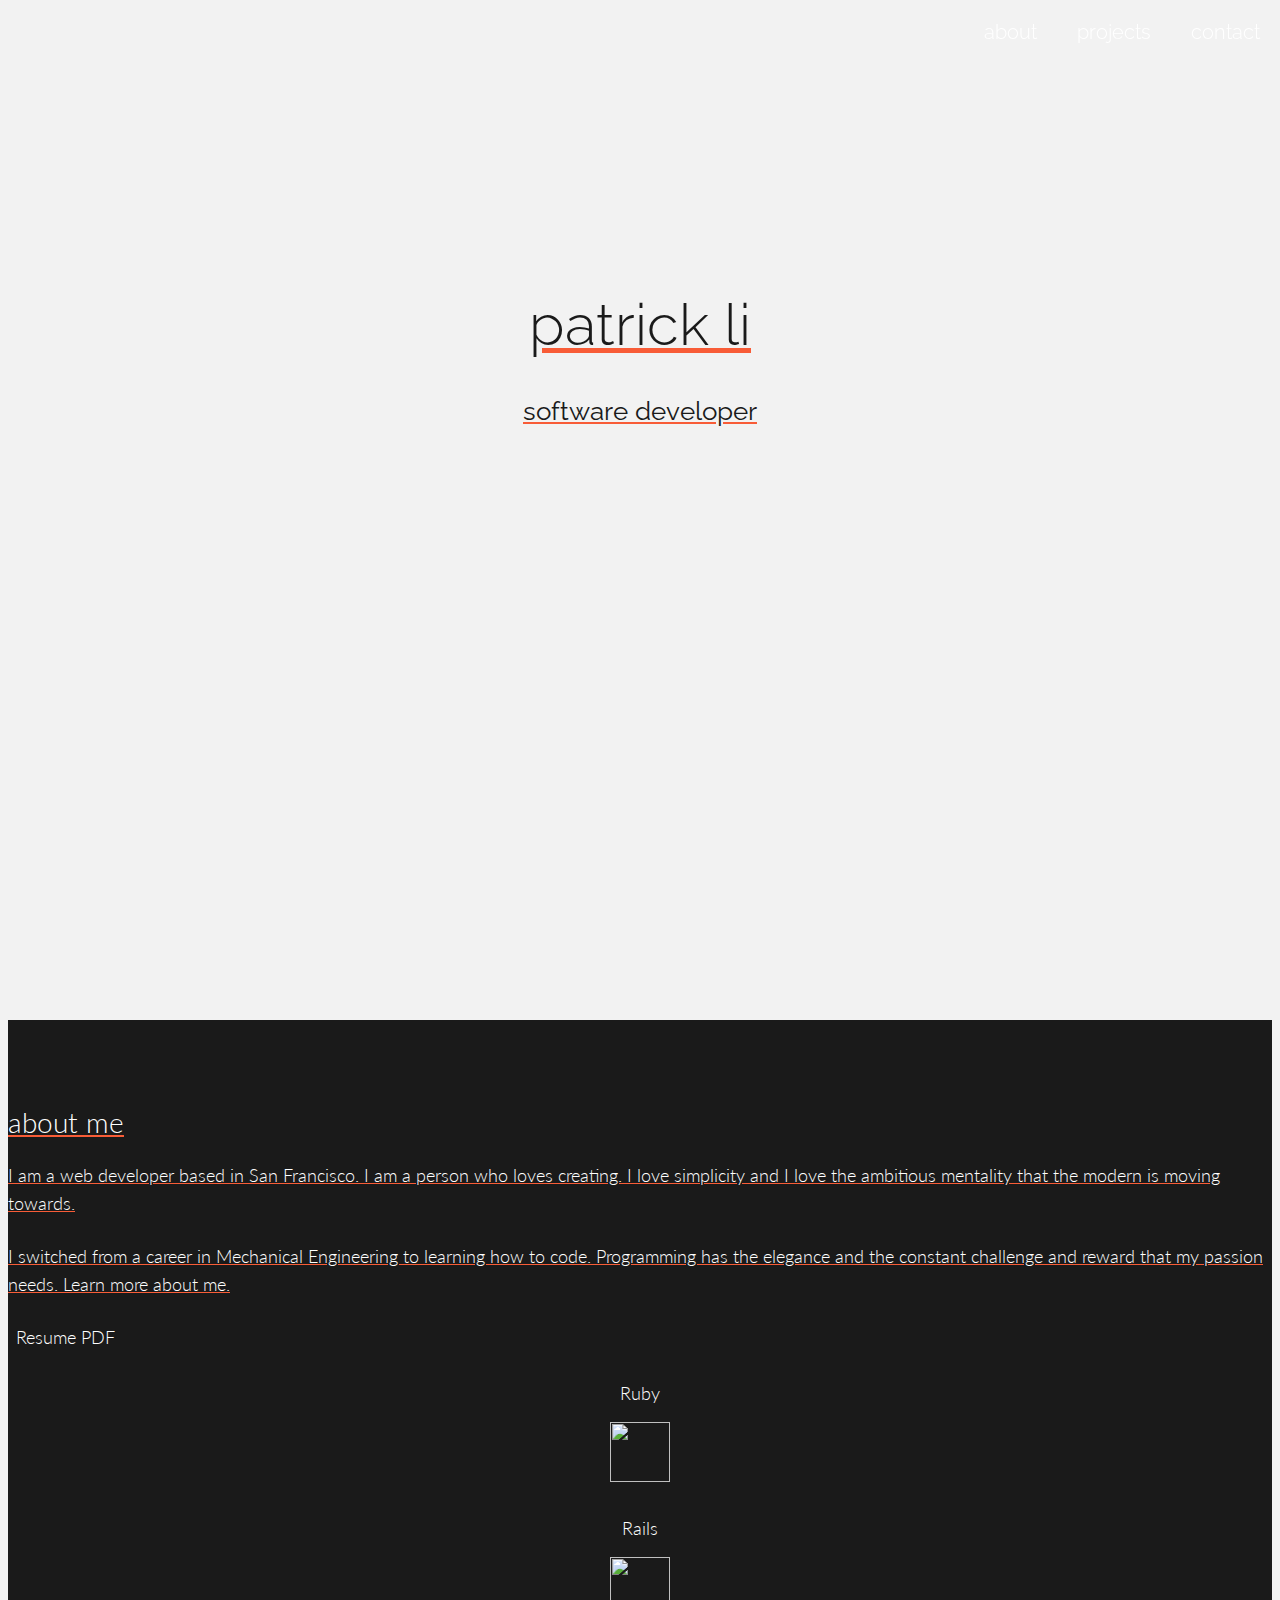
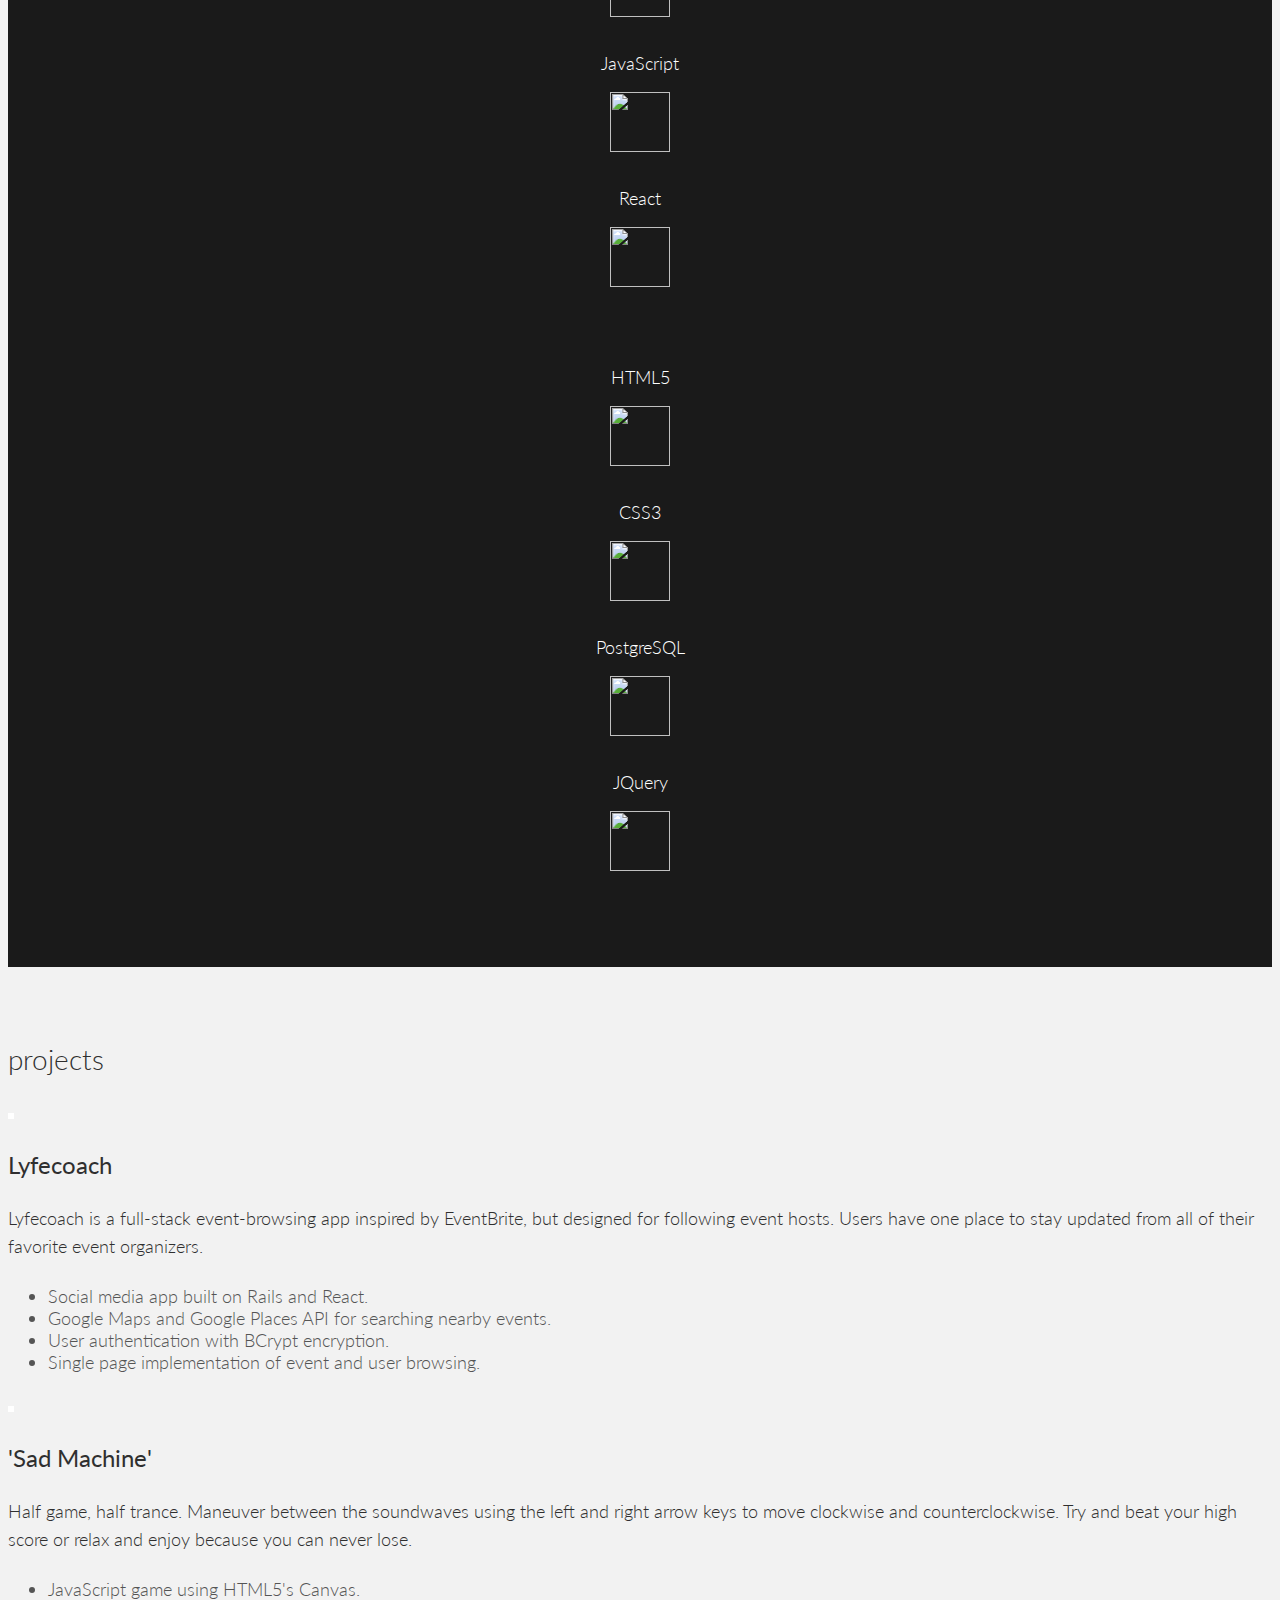
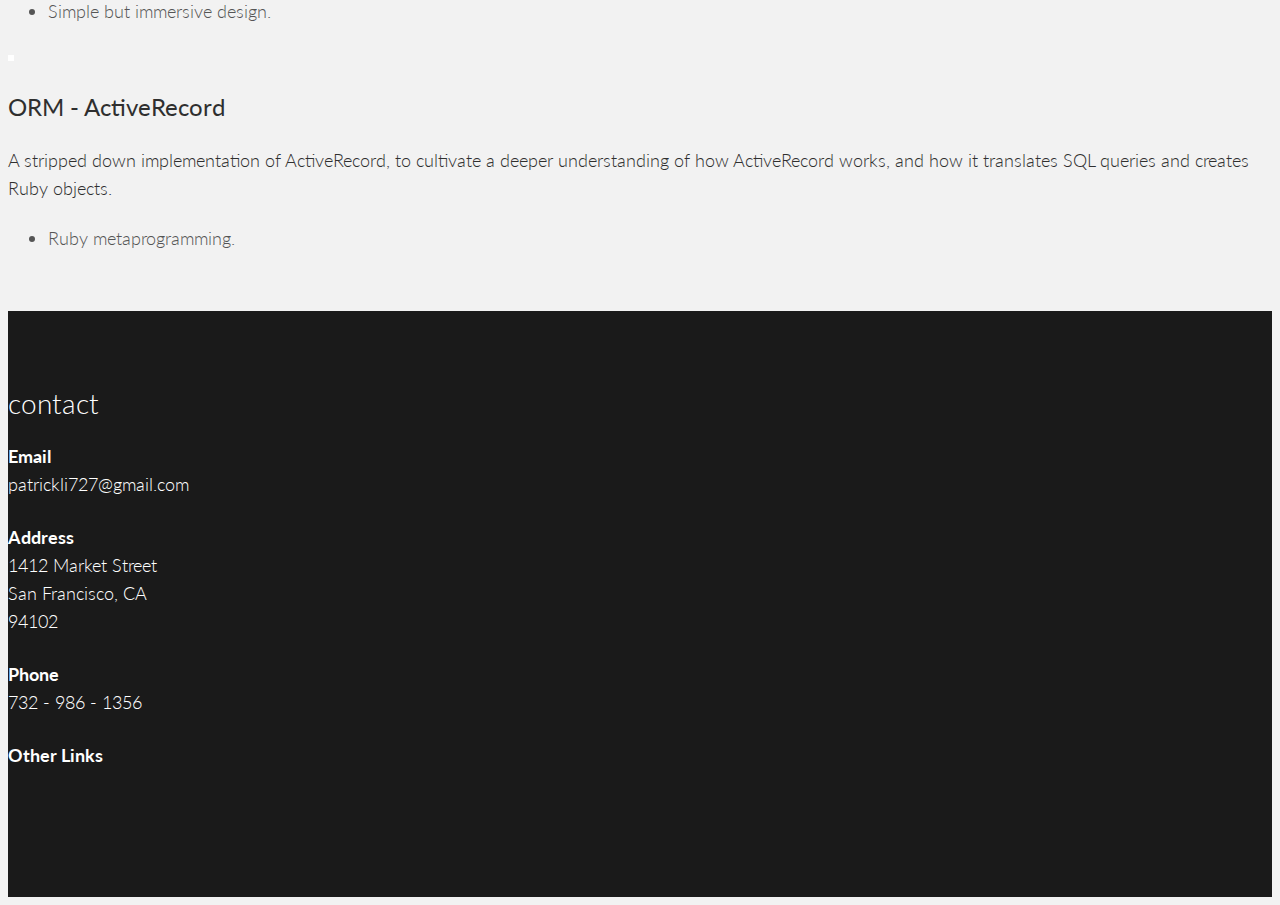
==== index.html @ f66344d4 "Responsive header." ====
<!DOCTYPE html>
<html lang="en">
  <head>
    <meta charset="utf-8">
    <meta name="viewport" content="width=device-width, initial-scale=1.0">
    <meta name="description" content="">
    <meta name="author" content="">
    <script src="https://ajax.googleapis.com/ajax/libs/jquery/2.2.0/jquery.min.js"></script>
    <link rel="shortcut icon" href="assets/img/icons/favicon.ico">

    <title>patrick-li</title>

    <!-- Bootstrap core CSS -->
    <link href="assets/css/bootstrap.css" rel="stylesheet">

    <!-- Custom styles for this template -->
    <link href="assets/css/main.css" rel="stylesheet">

	<link rel="stylesheet" href="assets/css/font-awesome.min.css">

    <link href='http://fonts.googleapis.com/css?family=Lato:300,400,700,300italic,400italic' rel='stylesheet' type='text/css'>
    <link href='http://fonts.googleapis.com/css?family=Raleway:400,300,700' rel='stylesheet' type='text/css'>

    <script src="assets/js/jquery.min.js"></script>
    <script type="text/javascript" src="assets/js/smoothscroll.js"></script>
    <script src="assets/js/Chart.js"></script>

    <!-- HTML5 shim and Respond.js IE8 support of HTML5 elements and media queries -->
    <!--[if lt IE 9]>
      <script src="assets/js/html5shiv.js"></script>
      <script src="assets/js/respond.min.js"></script>
    <![endif]-->
  </head>

  <body data-spy="scroll" data-offset="0" data-target="#nav">

	<div id="section-topbar">
		<div id="topbar-inner">
			<div class="container">
				<div class="row">
					<div class="dropdown">
						<ul id="nav" class="nav">
							<li class="menu-item"><a class="smoothScroll" href="#about" title="About">about</a></li>
							<li class="menu-item"><a class="smoothScroll" href="#work" title="Projects">projects</a></li>
							<li class="menu-item"><a class="smoothScroll" href="#contact" title="Contact">contact</li>
						</ul><!--/ uL#nav -->
					</div><!-- /.dropdown -->

					<div class="clear"></div>
				</div><!--/.row -->
			</div><!--/.container -->

			<div class="clear"></div>
		</div><!--/ #topbar-inner -->
	</div><!--/ #section-topbar -->

	<div id="headerwrap">
		<div class="container">
			<div class="row centered">
				<div class="col-lg-offset-9 col-lg-3 col-md-offset-7 col-md-5 col-sm-offset-8 col-sm-4 col-xs-offset-8 col-xs-4">
					<h1>patrick li</h1>
					<h3>software developer</h3>
				</div><!--/.col-lg-12 -->
			</div><!--/.row -->
		</div><!--/.container -->
	</div><!--/.#headerwrap -->


	<section id="about" name="about"></section>
	<div id="intro">
		<div class="container">
			<div class="row">

				<div class="col-lg-2 col-lg-offset-1">
					<p class="sub-titles">about me</p>
				</div>
				<div class="col-lg-6">
					<p>I am a web developer based in San Francisco. I am a person who loves
            creating. I love simplicity and I love the ambitious mentality that the
            modern is moving towards.
          </p>
          <p>
            I switched from a career in Mechanical Engineering to learning
            how to code. Programming has the elegance and the constant
            challenge and reward that my passion needs. Learn more about me.
          </p>
				</div>
				<div class="col-lg-3">
					<p><a href="assets/resume.pdf"><i class="icon-file"></i></a>Resume PDF</p>
				</div>

			</div><!--/.row -->
		</div><!--/.container -->

    <div class="container">
			<div class="row">
				<div class="col-lg-2 col-lg-offset-2 centered">
					<p>Ruby</p>
          <img class="language" src="assets/img/icons/ruby.png">
				</div>
				<div class="col-lg-2 centered">
					<p>Rails</p>
          <img class="language" src="assets/img/icons/rails.png">
				</div>
				<div class="col-lg-2 centered">
					<p>JavaScript</p>
          <img class="language" src="assets/img/icons/javascript.png">
				</div>
        <div class="col-lg-2 centered">
          <p>React</p>
          <img class="language" src="assets/img/icons/react.png">
        </div>
      </div>
        <br>
        <br>
	    <div class="row">
				<div class="col-lg-2 col-lg-offset-2 centered">
					<p>HTML5</p>
          <img class="language" src="assets/img/icons/HTML5.png">
				</div>
				<div class="col-lg-2 centered">
					<p>CSS3</p>
          <img class="language" src="assets/img/icons/css.png">
				</div>
				<div class="col-lg-2 centered">
					<p>PostgreSQL</p>
          <img class="language" src="assets/img/icons/postgresql.png">
				</div>
        <div class="col-lg-2 centered">
          <p>JQuery</p>
          <img class="language" src="assets/img/icons/jquery.png">
        </div>
      </div>
			<br>
		</div><!--/.container -->
	</div><!--/ #intro -->

	<section id="work" name="work"></section>
	<!--PORTFOLIO DESCRIPTION -->
	<div class="container desc">
		<div class="row">
				<div class="col-lg-2 col-lg-offset-1">
					<p class="sub-titles">projects</p>
				</div>
				<div class="col-lg-6 image">
					<p><img class="img-responsive" src="assets/img/lyfecoach.png" alt=""></p>
          <div class="image-description">
            <div class="image-text" onclick="navigate('http://www.lyfecoach.io')"><i class="icon-play-sign" title="Visit Lyfecoach"></i></div>
            <div class="image-text" onclick="navigate('https://github.com/PatrickLi727/Lyfecoach')"><i class="icon-github" title="Github"></i></div>
          </div>
          <!-- <div class="image-text"><h3>Live</h3></div> -->
				</div>
				<div class="col-lg-3">
					<p class="title">Lyfecoach</p>
				<p>Lyfecoach is a full-stack event-browsing app inspired by EventBrite, but designed for following event hosts. Users have one place to stay updated from all of their favorite event organizers.
				</p>
        <ul>
          <li>Social media app built on Rails and React.</li>
          <li>Google Maps and Google Places API for searching nearby events.</li>
          <li>User authentication with BCrypt encryption.</li>
          <li>Single page implementation of event and user browsing.</li>
        </ul>
				</div>

				<div class="col-lg-6 col-lg-offset-3 image">
					<p><img class="img-responsive" src="assets/img/sad_machine.gif" alt=""></p>
          <div class="image-description">
            <div class="image-text" onclick="navigate('http://patrickli727.github.io/Sad-Machine/')"><i class="icon-play-sign" title="Play 'Sad Machine'"></i></div>
            <div class="image-text" onclick="navigate('https://github.com/PatrickLi727/Sad-Machine')"><i class="icon-github" title="Github"></i></div>
          </div>
				</div>
				<div class="col-lg-3">
						<p class="title">'Sad Machine'</p>
					<p>Half game, half trance. Maneuver between the soundwaves using the left and right arrow keys to move clockwise and counterclockwise. Try and beat your high score or relax and enjoy because you can never lose.
					</p>
          <ul>
            <li>JavaScript game using HTML5's Canvas.</li>
            <li>Simple but immersive design.</li>
          </ul>
				</div>

				<div class="col-lg-6 col-lg-offset-3 image">
					<p><img class="img-responsive" src="assets/img/orm.png" alt=""></p>
          <div class="image-description">
            <div class="image-text" onclick="navigate('https://github.com/PatrickLi727/ORM-ActiveRecord')"><i class="icon-github"></i></div>
          </div>
				</div>
				<div class="col-lg-3">
						<p class="title">ORM - ActiveRecord</p>
					<p> A stripped down implementation of ActiveRecord, to cultivate a deeper understanding of how ActiveRecord works, and how it translates SQL queries and creates Ruby objects.</p>
            <ul>
              <li>Ruby metaprogramming.</li>
            </ul>
				</div>

		</div><!--/.row -->
		<br>
		<br>
	</div><!--/.container -->



	<section id="contact" name="contact"></section>
	<!--FOOTER DESCRIPTION -->
	<div id="footwrap">
		<div class="container">
			<div class="row">

				<div class="col-lg-2 col-lg-offset-1">
					<p class="sub-titles">contact</p>
				</div>
				<div class="col-lg-6">
					<p><t>Email</t><br/>
						patrickli727@gmail.com<br/>
					</p>
					<p><t>Address</t><br/>
						1412 Market Street <br/>
						San Francisco, CA <br/>
						94102 <br/>
					</p>
					<p><t>Phone</t><br/>
						732 - 986 - 1356 <br/>
					</p>
				</div>
				<div class="col-lg-3">
					<p><t>Other Links</t></p>
					<p>

					  <a href="https://www.linkedin.com/in/patrick-li-89806465"><i class="icon-linkedin"></i></a>
						<a href="https://github.com/PatrickLi727"><i class="icon-github"></i></a>
            <a href="assets/resume.pdf"><i class="icon-file"></i></a>

					</p>
				</div>
			</div><!--/.row -->
		</div><!--/.container -->
	</div><!--/ #footer -->

    <!-- Bootstrap core JavaScript
    ================================================== -->
    <!-- Placed at the end of the document so the pages load faster -->
    <script src="assets/js/bootstrap.js"></script>
    <script>
      function navigate(location) {
        window.location.href = location;
      }

      $(document).ready(function(){
        resizeDiv();
      });

      window.onresize = function(event) {
        resizeDiv();
      }

      function resizeDiv() {
        vpw = $(window).width();
        vph = $(window).height();
        $('#headerwrap').css({'height': 0.6 * vpw});
        $('#headerwrap').css({'padding-top': 0.15 * vpw});
        $('#headerwrap h1').css({'font-size': 0.045 * vpw});
        $('#headerwrap h3').css({'font-size': 0.02 * vpw});

        // if (vpw < 900) {
        //   $('#headerwrap h1').css({'color': 'white'});
        //   $('#headerwrap h3').css({'color': 'white'});
        // } else {
        //   $('#headerwrap h1').css({'color': '#1A1A1A'});
        //   $('#headerwrap h3').css({'color': '#1A1A1A'});
        // }
      }
    </script>
  </body>
</html>
---- assets/css/main.css ----
/* Author: Carlos Alvarez
 * URL: http://alvarez.is
 *
 * Project Name: Kelvin - Free Bootstrap 3 Resume Theme
 * Version: 1.0
 * URL: http://blacktie.co
 */

body {
  background-color: #f2f2f2;
    font-family: "Lato";
    font-weight: 300;
    font-size: 18px;
    color: #555;

    -webkit-font-smoothing: antialiased;
    -webkit-overflow-scrolling: touch;
}

/* Titles */
h1, h2, h3, h4, h5, h6 {
    font-family: "Raleway";
    font-weight: 300;
    color: #333;
}


/* Paragraph & Typographic */
p {
    line-height: 28px;
    margin-bottom: 25px;
}

.centered {
    text-align: center;
}

/* Links */
a {
    color: #f85c37;
    word-wrap: break-word;

    -webkit-transition: color 0.1s ease-in, background 0.1s ease-in;
    -moz-transition: color 0.1s ease-in, background 0.1s ease-in;
    -ms-transition: color 0.1s ease-in, background 0.1s ease-in;
    -o-transition: color 0.1s ease-in, background 0.1s ease-in;
    transition: color 0.1s ease-in, background 0.1s ease-in;
}

a:hover,
a:focus {
    color: #7b7b7b;
    text-decoration: none;
    outline: 0;
}

a:before,
a:after {
    -webkit-transition: color 0.1s ease-in, background 0.1s ease-in;
    -moz-transition: color 0.1s ease-in, background 0.1s ease-in;
    -ms-transition: color 0.1s ease-in, background 0.1s ease-in;
    -o-transition: color 0.1s ease-in, background 0.1s ease-in;
    transition: color 0.1s ease-in, background 0.1s ease-in;
}

 hr {
    display: block;
    height: 1px;
    border: 0;
    border-top: 1px solid #ccc;
    margin: 1em 0;
    padding: 0;
}


/*---------------------------------------------------
	3.1 Topbar
---------------------------------------------------*/

#section-topbar {
	position: fixed;
	top: 0;
	left: 0;
	right: 0;
	z-index: 10000;
	overflow: visible;
	font: normal 16px/24px  'Open Sans', "Helvetica Neue", Helvetica, Arial, sans-serif;
}

#section-topbar a {
  color: #fff;
}

#topbar-inner {
	background: #1A1A1A;
	line-height: 0;
	text-align: center;
}

/*
	Top Bar

	By default, top navigation bar uses "fixed" position
*/
#section-topbar ul#nav {
	display: inline-block;
  float: right;
  /*position: relative;*/
	margin: 0;
	padding: 0;

	/* For IE, the outcast */
	zoom:1;
	*display: inline;
}

#section-topbar ul#nav > li {
	display: block;
    float: left;
    padding: 0;
}


#section-topbar ul#nav a {
  display: block;
  font: normal 20px/28px "Raleway", Helvetica, Arial, sans-serif;
  font-weight: 300;
  text-decoration: none;
  padding: 18px 20px 18px 20px;
}

	#section-topbar ul#nav a:hover {
	  background: #222;
	  text-decoration: none;
	}

#section-topbar i {
	font-size: 25px;
}
/*---------------------------------------------------
	SECTION WRAPS
---------------------------------------------------*/

/* Header Wrap */
#headerwrap {
	background: url(../img/header.jpg);
	margin-top: 60px;
	text-align:center;
	background-attachment: relative;
	background-position: 0% 30%;
	width: 100%;

    -webkit-background-size: 100%;
    -moz-background-size: 100%;
    -o-background-size: 100%;
    background-size: 100%;

    -webkit-background-size: cover;
    -moz-background-size: cover;
    -o-background-size: cover;
    background-size: cover;
}

#headerwrap h1 {
	color: #1A1A1A;
}

#headerwrap h3 {
	color: #1A1A1A;
  font-weight: 400;
}

/* Intro Wrap */

#intro {
	background: #1A1A1A;
	padding-top: 60px;
	padding-bottom: 60px;
	color: white;
}

#intro h5, p {
	color: white;
}

#intro i {
	color: white;
	font-size: 20px;
	padding-right: 8px;
	vertical-align: middle;
}

#skillswrap h5, p {
	color: white;
}

#footwrap {
	background: #1A1A1A;
	padding-top: 50px;
	padding-bottom: 50px;
}

#footwrap p {
	color: white;
}

#footwrap h5 {
	color: white;
}


#footwrap t {
	font-weight: 700;
}

#footwrap i {
	padding-right: 8px;
	color: #1abc9c;
}

/* Copyright Wrap */

#c {
	background: #222222;
	padding-top: 15px;
	text-align: right;
}

#c p {
	color: white
}



/* Global Values */

.desc {
	padding-top: 50px;
}

.desc p {
	color: #2f2f2f;
}

.desc t {
	color: #34495e;
	font-weight: 700;
}

.desc imp {
	padding: 6px;
	color: white;
	background: #34495e;
}

.desc more {
	color: #95a5a6;
}


sm {
	font-size: 12px;
}

.sub-titles {
  font-size: 28px;
}

.language {
  position: relative;
  top: -10px;
  height: 60px;
  width: 60px;
}

.image img {
  border: 3px solid white;
  transition: opacity 0.3s;
}

.image:hover img {
  opacity: 0.5;
}

.image-description {
  position: absolute;
  top: 20px;
  bottom: 0;
  left: 40px;
  right: 0;
  opacity: 0;

  transition: opacity 0.3s;
}

.image:hover .image-description {
  opacity: 1;
}

.image-text {
  color: #f2f2f2;
  background-color: #383838;
  width: 50px;
  height: 50px;
  text-align: center;
  line-height: 50px;
  font-size: 24px;
  display: inline-block;
  float: left;
  border-radius: 25px;
  margin-right: 20px;

  transition: background-color 0.3s, transform 0.3s;
}

.github-icon {
  width: 100%;
  height: 100%;
}

.image-text:hover {
  transform: translateY(-3px);
  background-color: #2f2f2f;
  cursor: pointer;
}

.title {
  font-size: 24px;
  font-weight: 400;
}
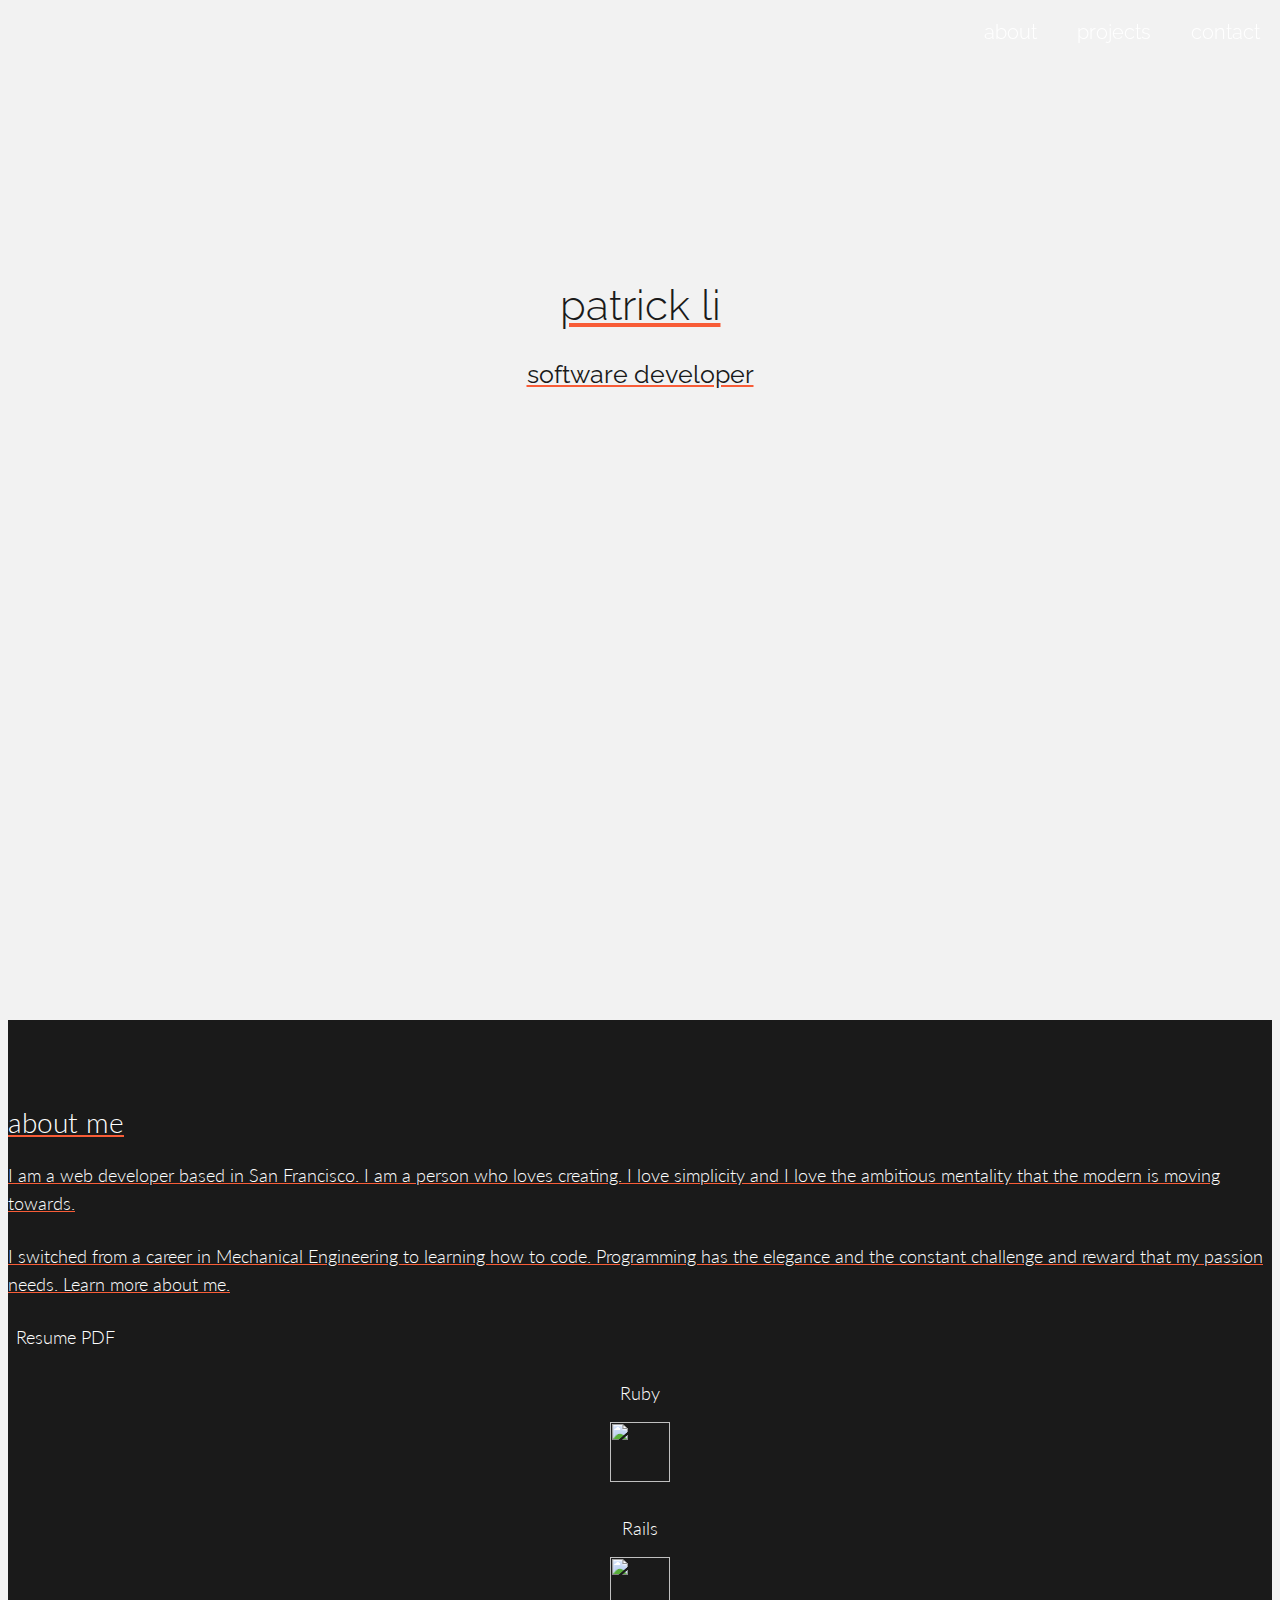
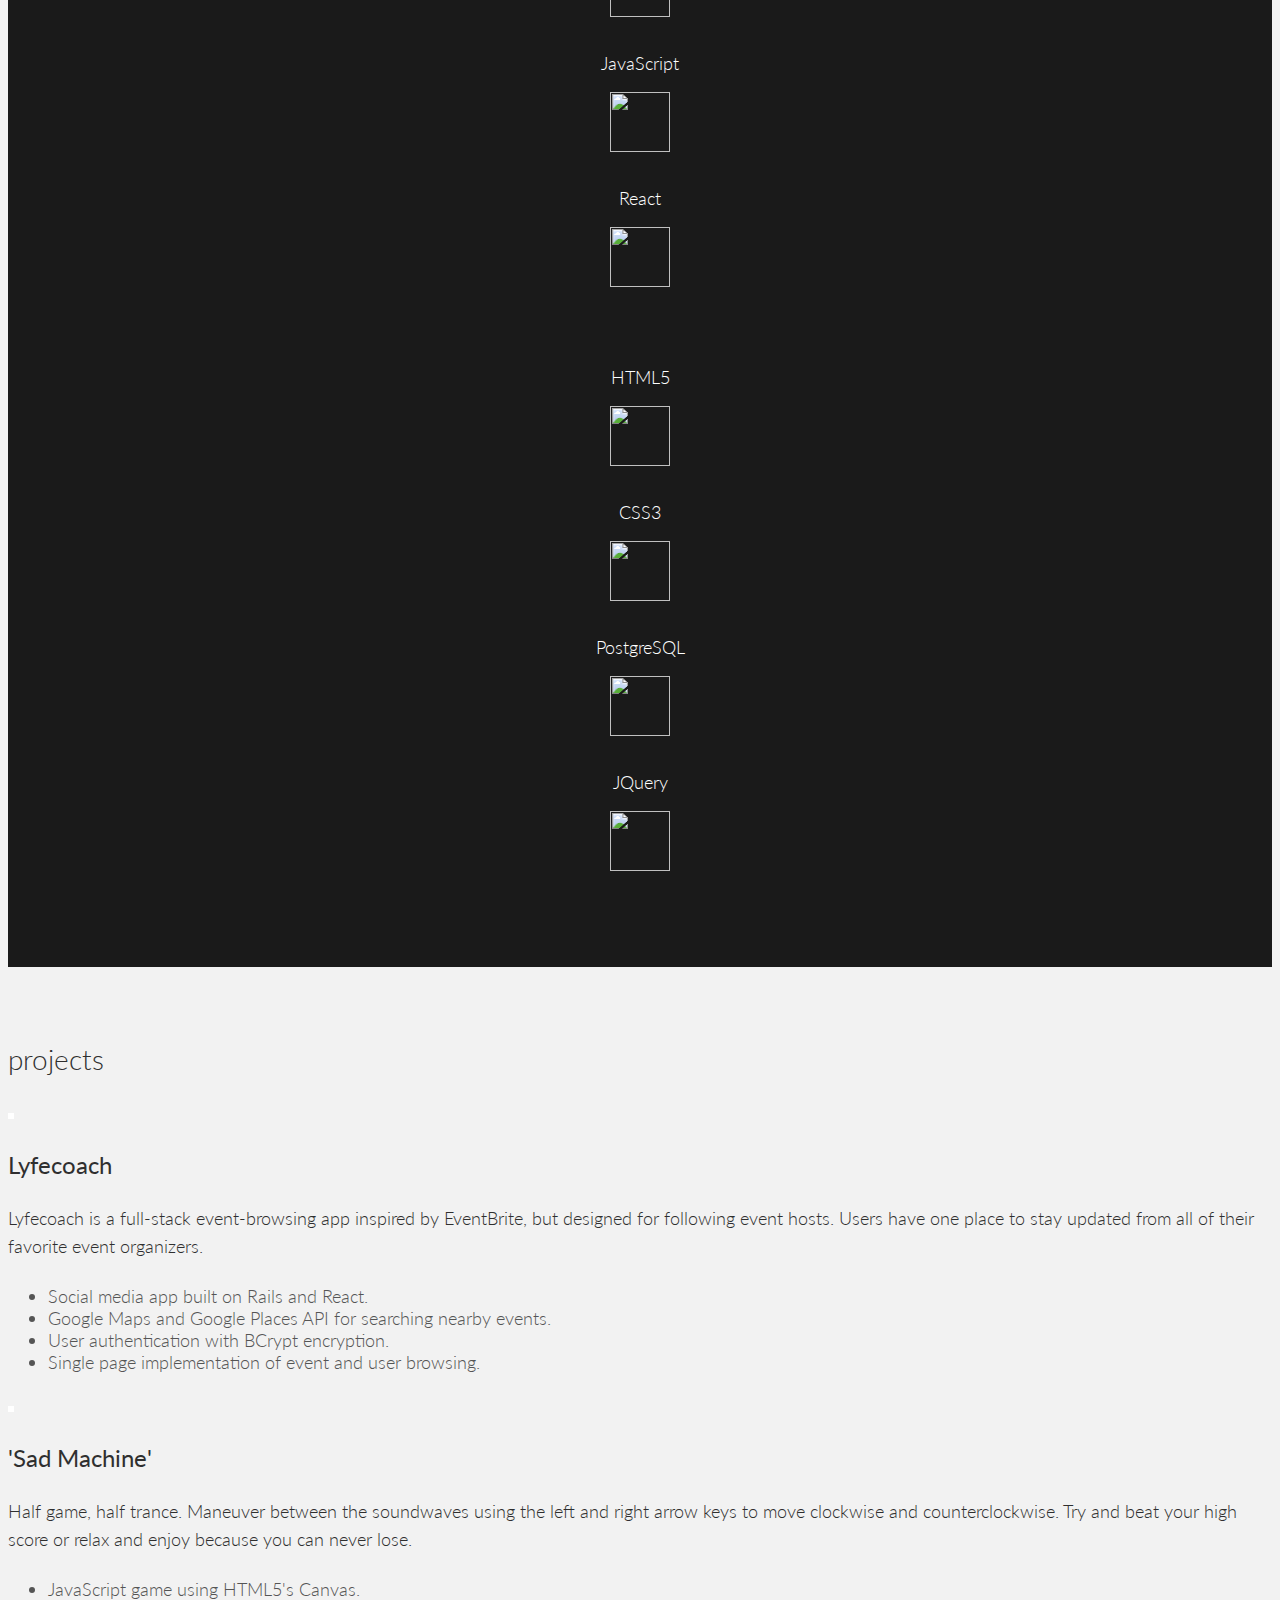
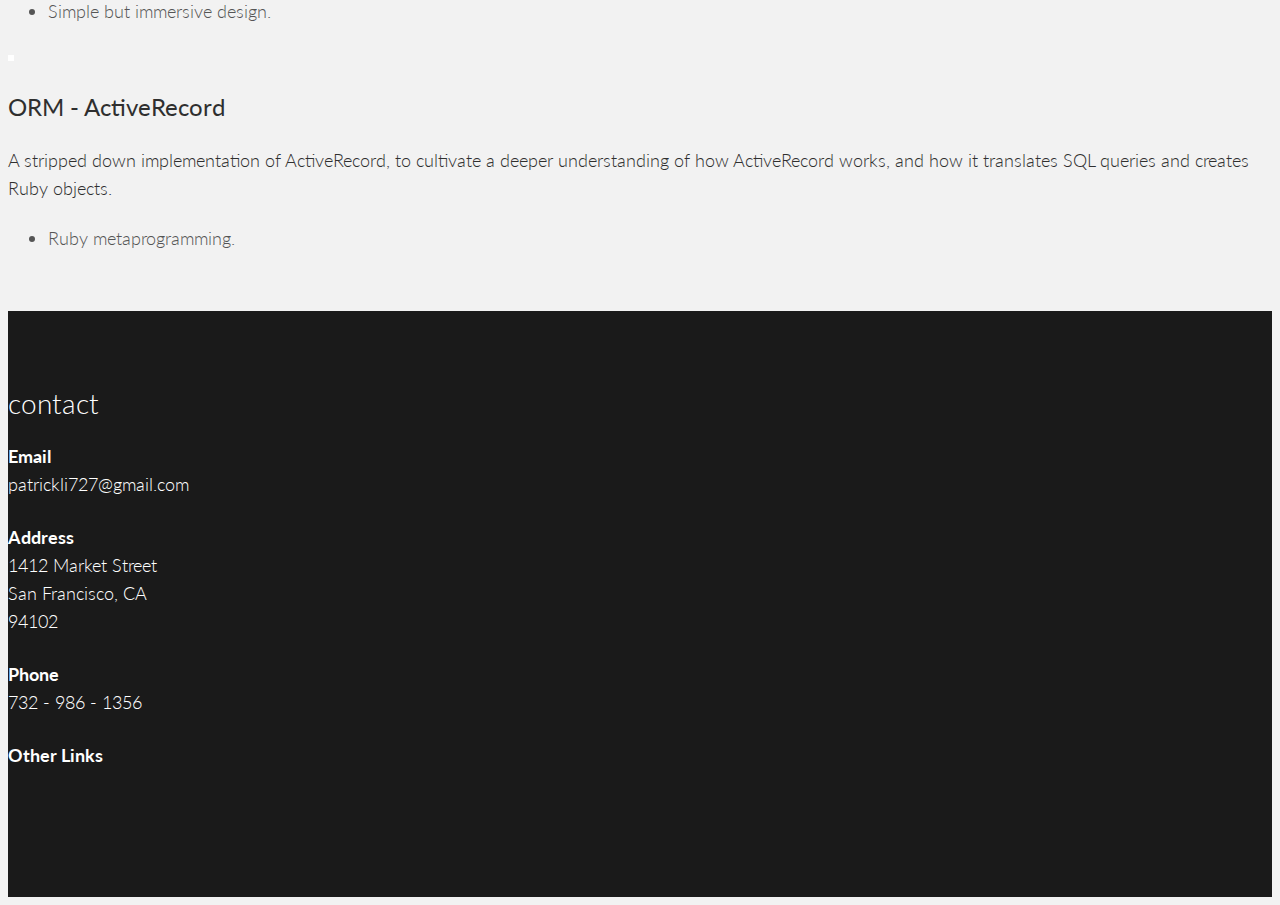
==== commit 57d2e843: "Fixed title." ====
--- a/index.html
+++ b/index.html
@@ -258,8 +258,8 @@
         vph = $(window).height();
         $('#headerwrap').css({'height': 0.6 * vpw});
         $('#headerwrap').css({'padding-top': 0.15 * vpw});
-        $('#headerwrap h1').css({'font-size': 0.045 * vpw});
-        $('#headerwrap h3').css({'font-size': 0.02 * vpw});
+        $('#headerwrap h1').css({'font-size': Math.sqrt(1.4 * vpw)});
+        $('#headerwrap h3').css({'font-size': Math.sqrt(.5 * vpw)});
 
         // if (vpw < 900) {
         //   $('#headerwrap h1').css({'color': 'white'});
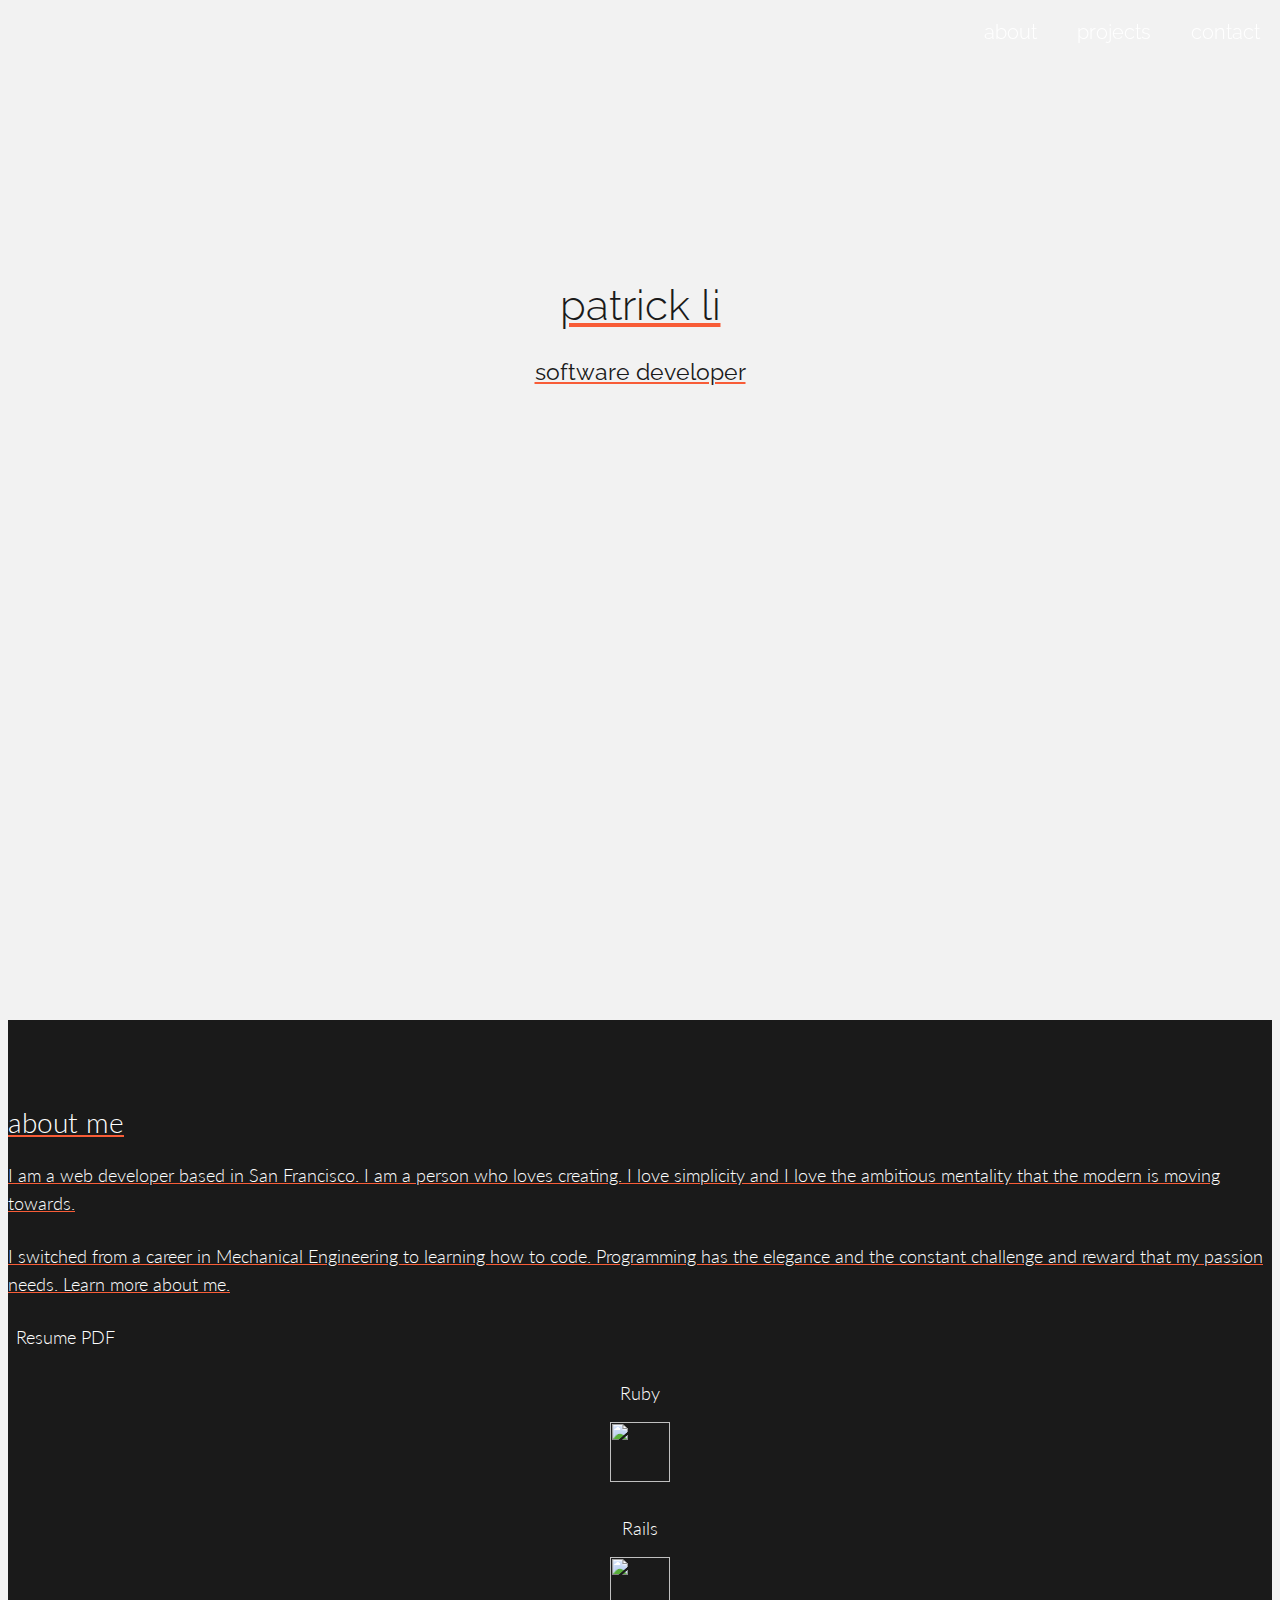
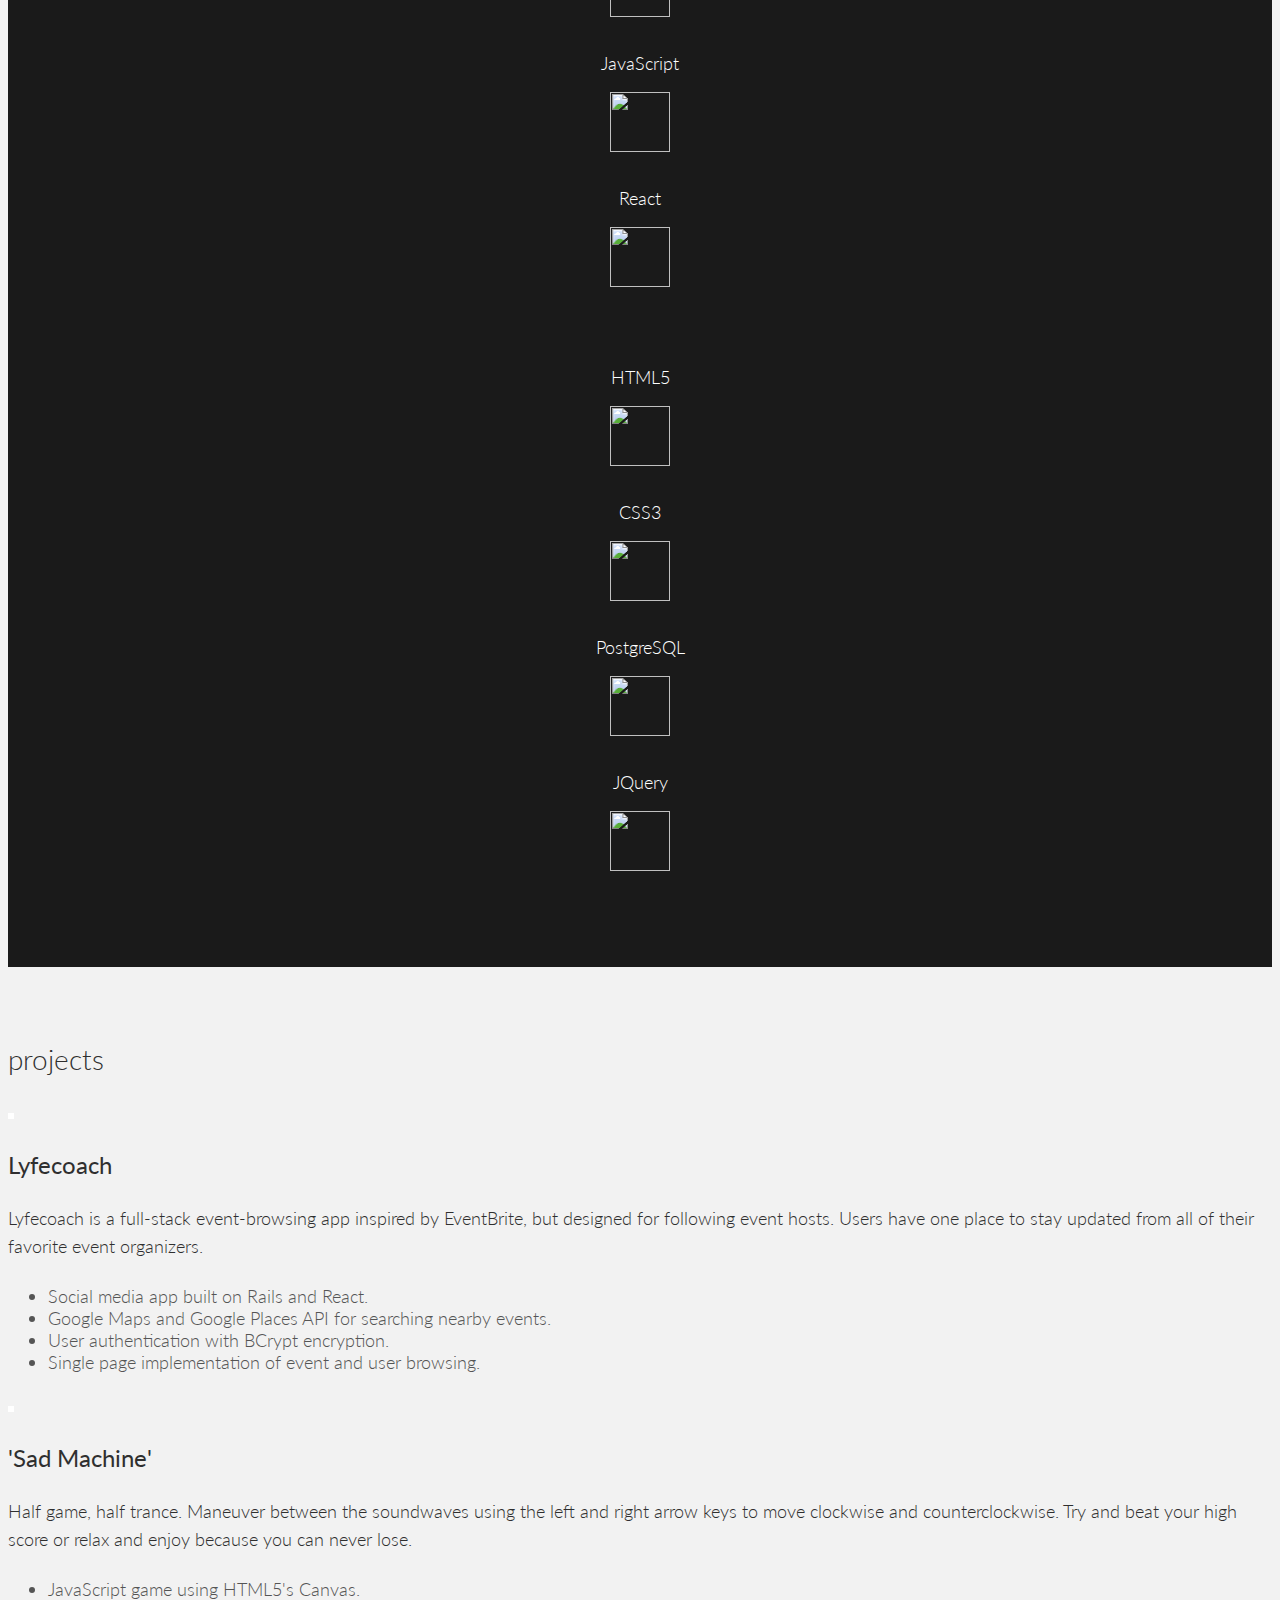
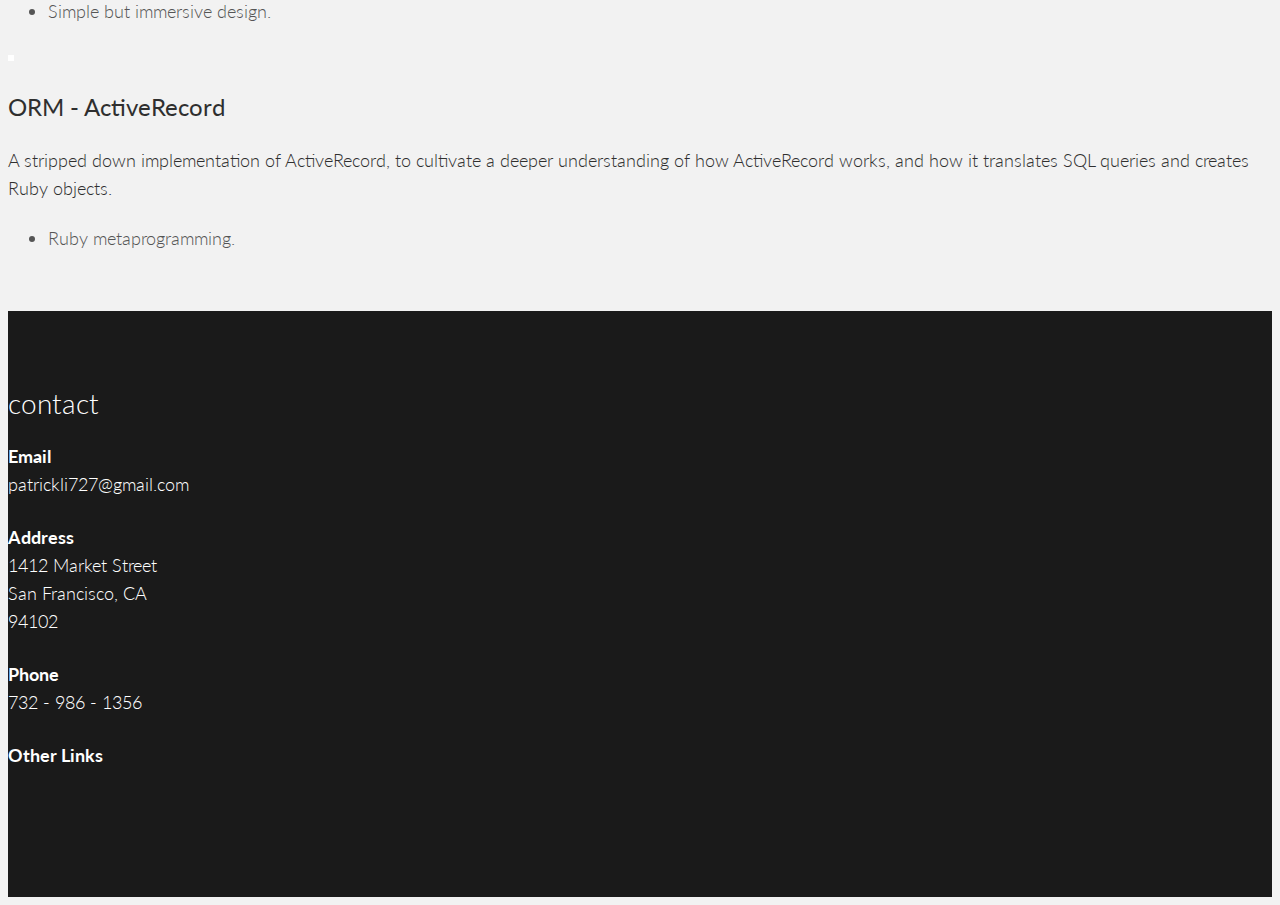
==== commit dd1e9c83: "Fixed title again." ====
--- a/index.html
+++ b/index.html
@@ -56,8 +56,8 @@
 
 	<div id="headerwrap">
 		<div class="container">
-			<div class="row centered">
-				<div class="col-lg-offset-9 col-lg-3 col-md-offset-7 col-md-5 col-sm-offset-8 col-sm-4 col-xs-offset-8 col-xs-4">
+			<div class="row">
+				<div class="col-lg-offset-9 col-lg-3 col-md-offset-7 col-md-5 col-sm-offset-8 col-sm-4 col-xs-5">
 					<h1>patrick li</h1>
 					<h3>software developer</h3>
 				</div><!--/.col-lg-12 -->
@@ -259,15 +259,7 @@
         $('#headerwrap').css({'height': 0.6 * vpw});
         $('#headerwrap').css({'padding-top': 0.15 * vpw});
         $('#headerwrap h1').css({'font-size': Math.sqrt(1.4 * vpw)});
-        $('#headerwrap h3').css({'font-size': Math.sqrt(.5 * vpw)});
-
-        // if (vpw < 900) {
-        //   $('#headerwrap h1').css({'color': 'white'});
-        //   $('#headerwrap h3').css({'color': 'white'});
-        // } else {
-        //   $('#headerwrap h1').css({'color': '#1A1A1A'});
-        //   $('#headerwrap h3').css({'color': '#1A1A1A'});
-        // }
+        $('#headerwrap h3').css({'font-size': Math.sqrt(.4 * vpw)});
       }
     </script>
   </body>
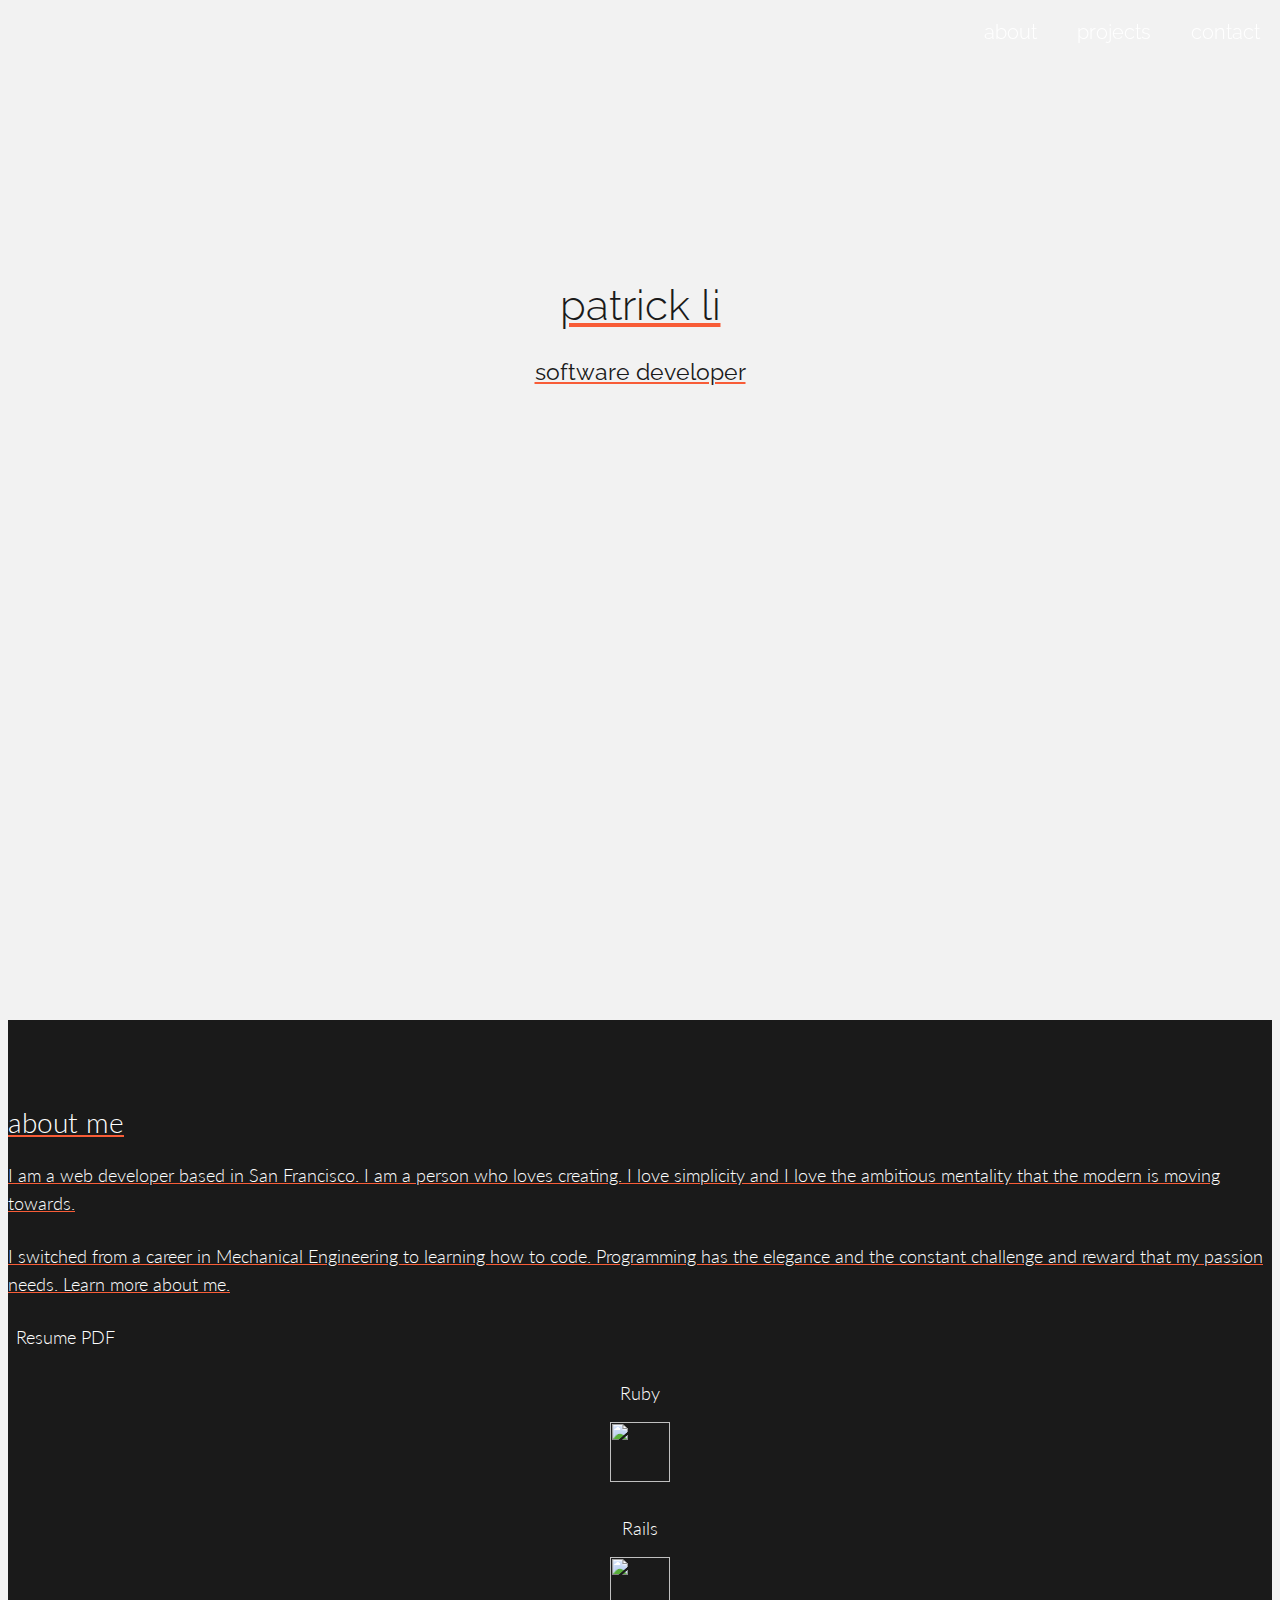
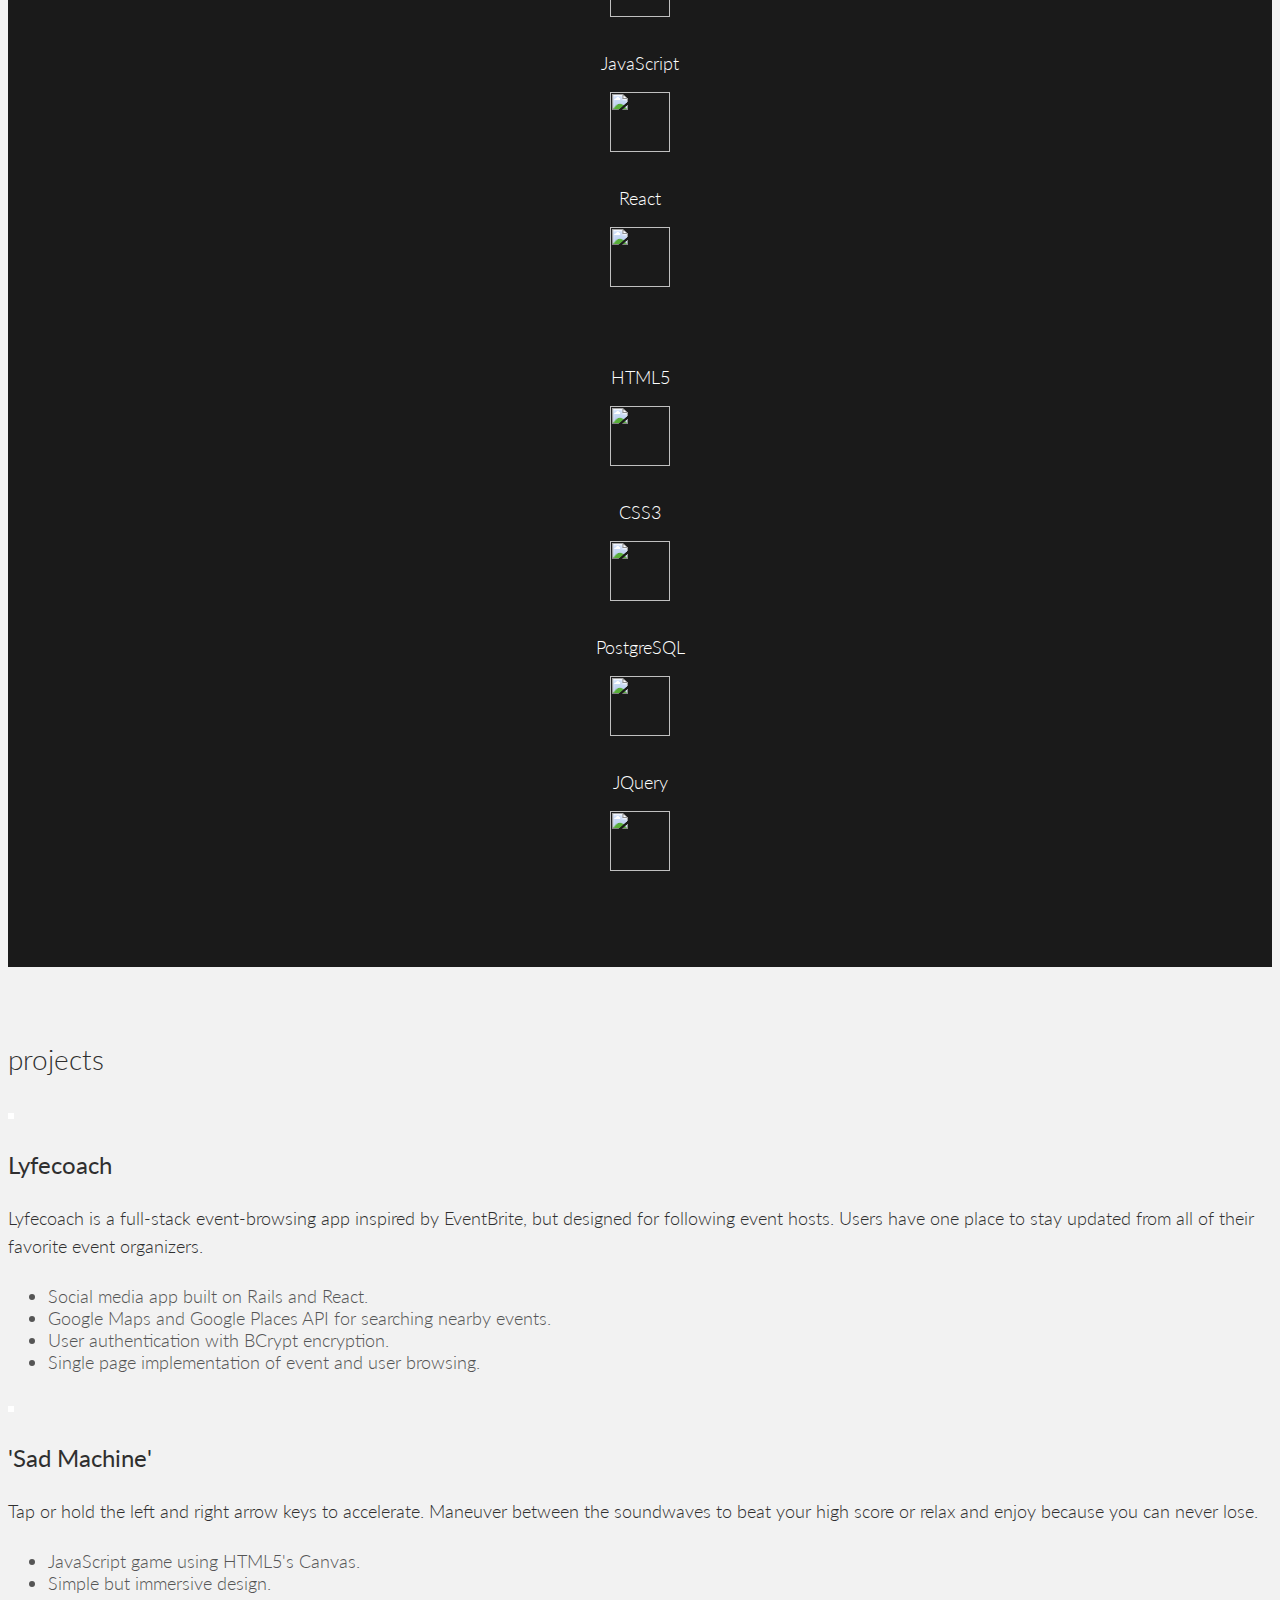
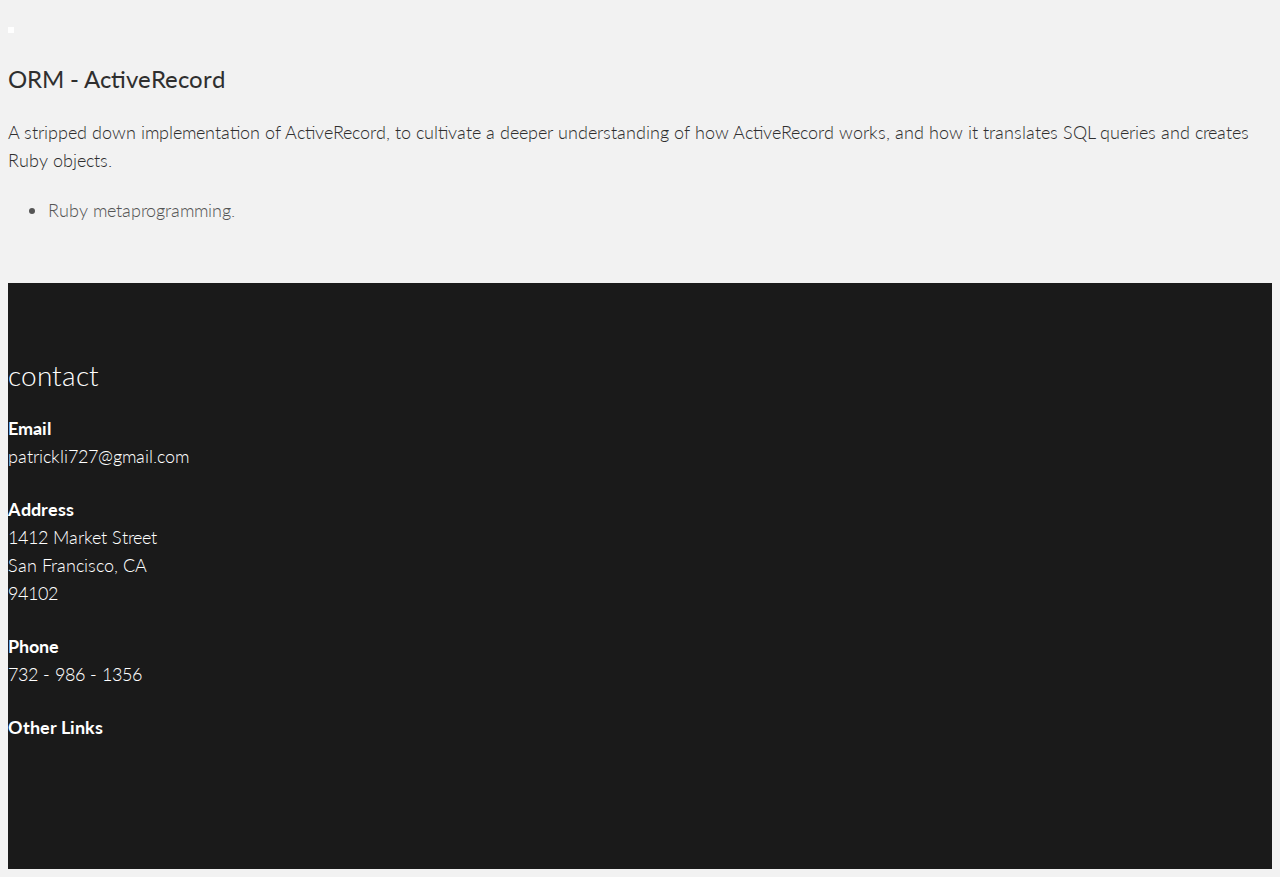
==== commit 4ff83450: "Edited sad machine info." ====
--- a/index.html
+++ b/index.html
@@ -171,7 +171,7 @@
 				</div>
 				<div class="col-lg-3">
 						<p class="title">'Sad Machine'</p>
-					<p>Half game, half trance. Maneuver between the soundwaves using the left and right arrow keys to move clockwise and counterclockwise. Try and beat your high score or relax and enjoy because you can never lose.
+					<p>Tap or hold the left and right arrow keys to accelerate. Maneuver between the soundwaves to beat your high score or relax and enjoy because you can never lose.
 					</p>
           <ul>
             <li>JavaScript game using HTML5's Canvas.</li>
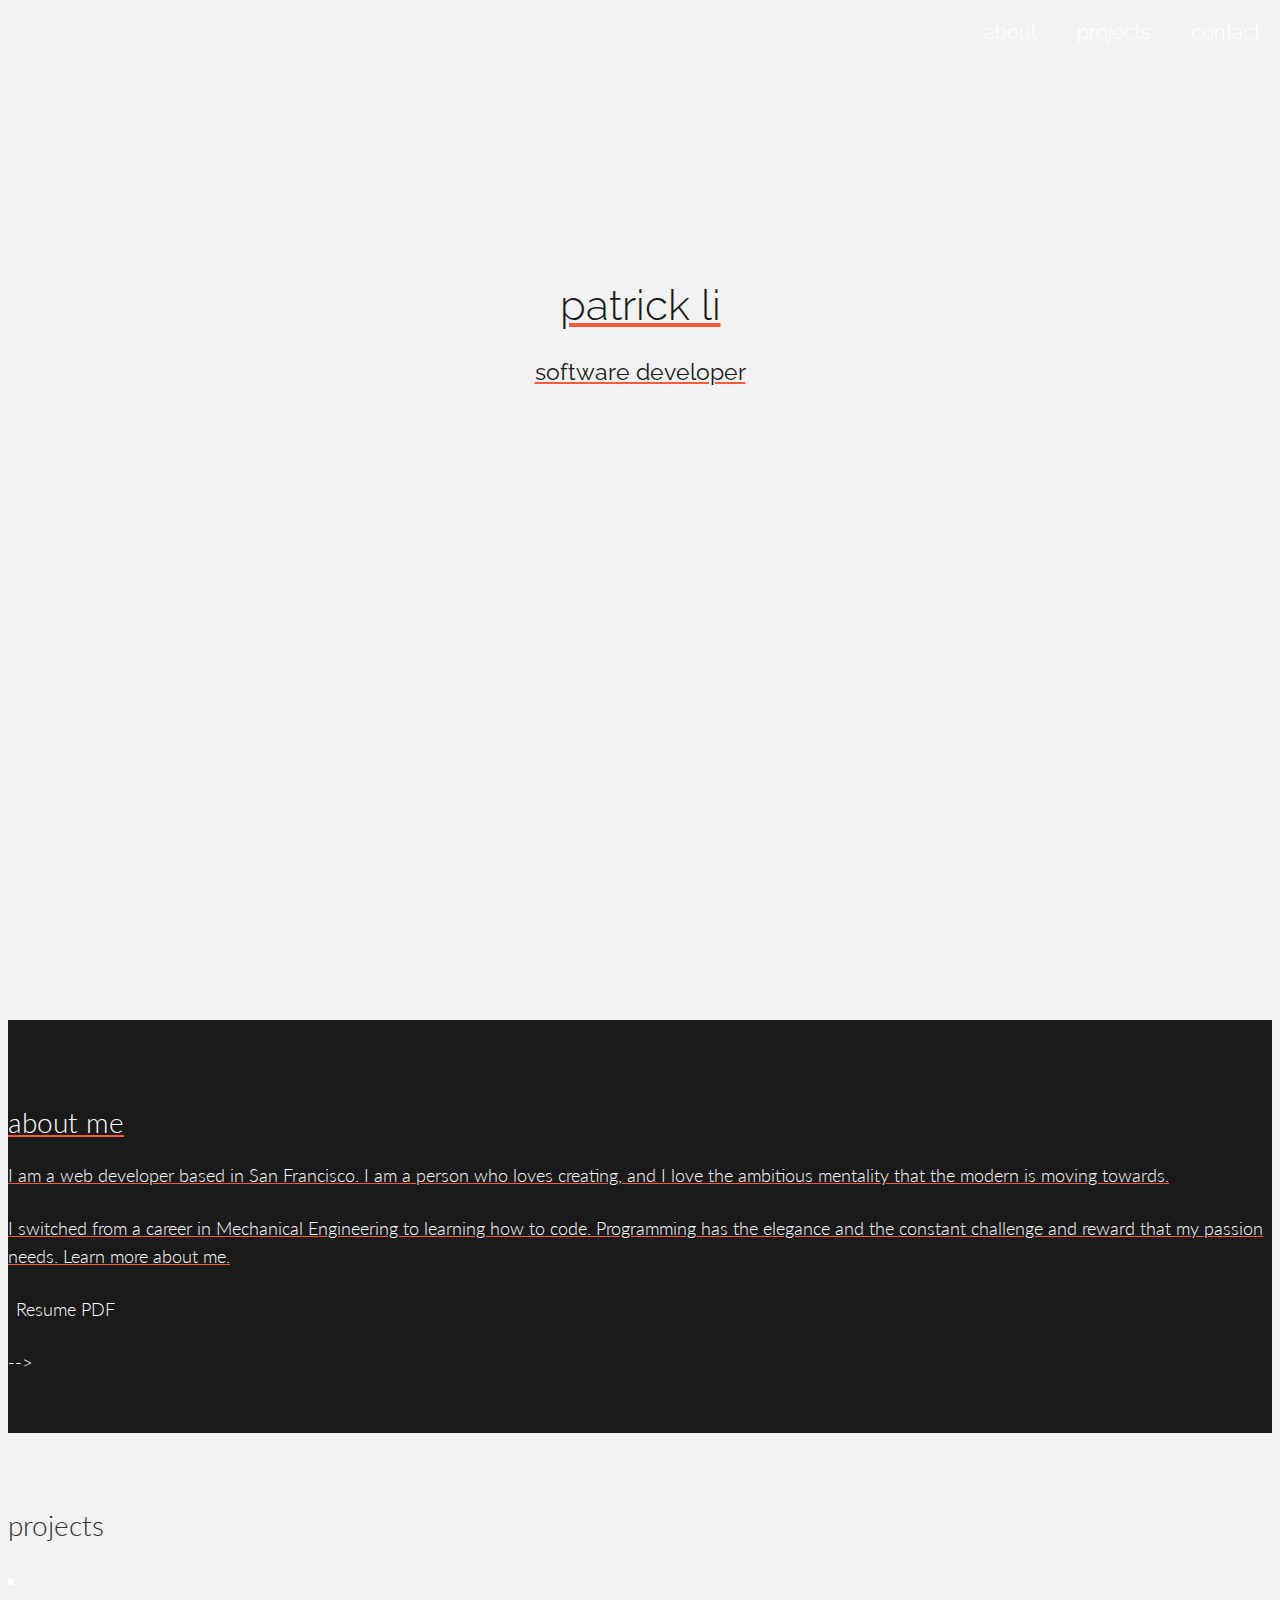
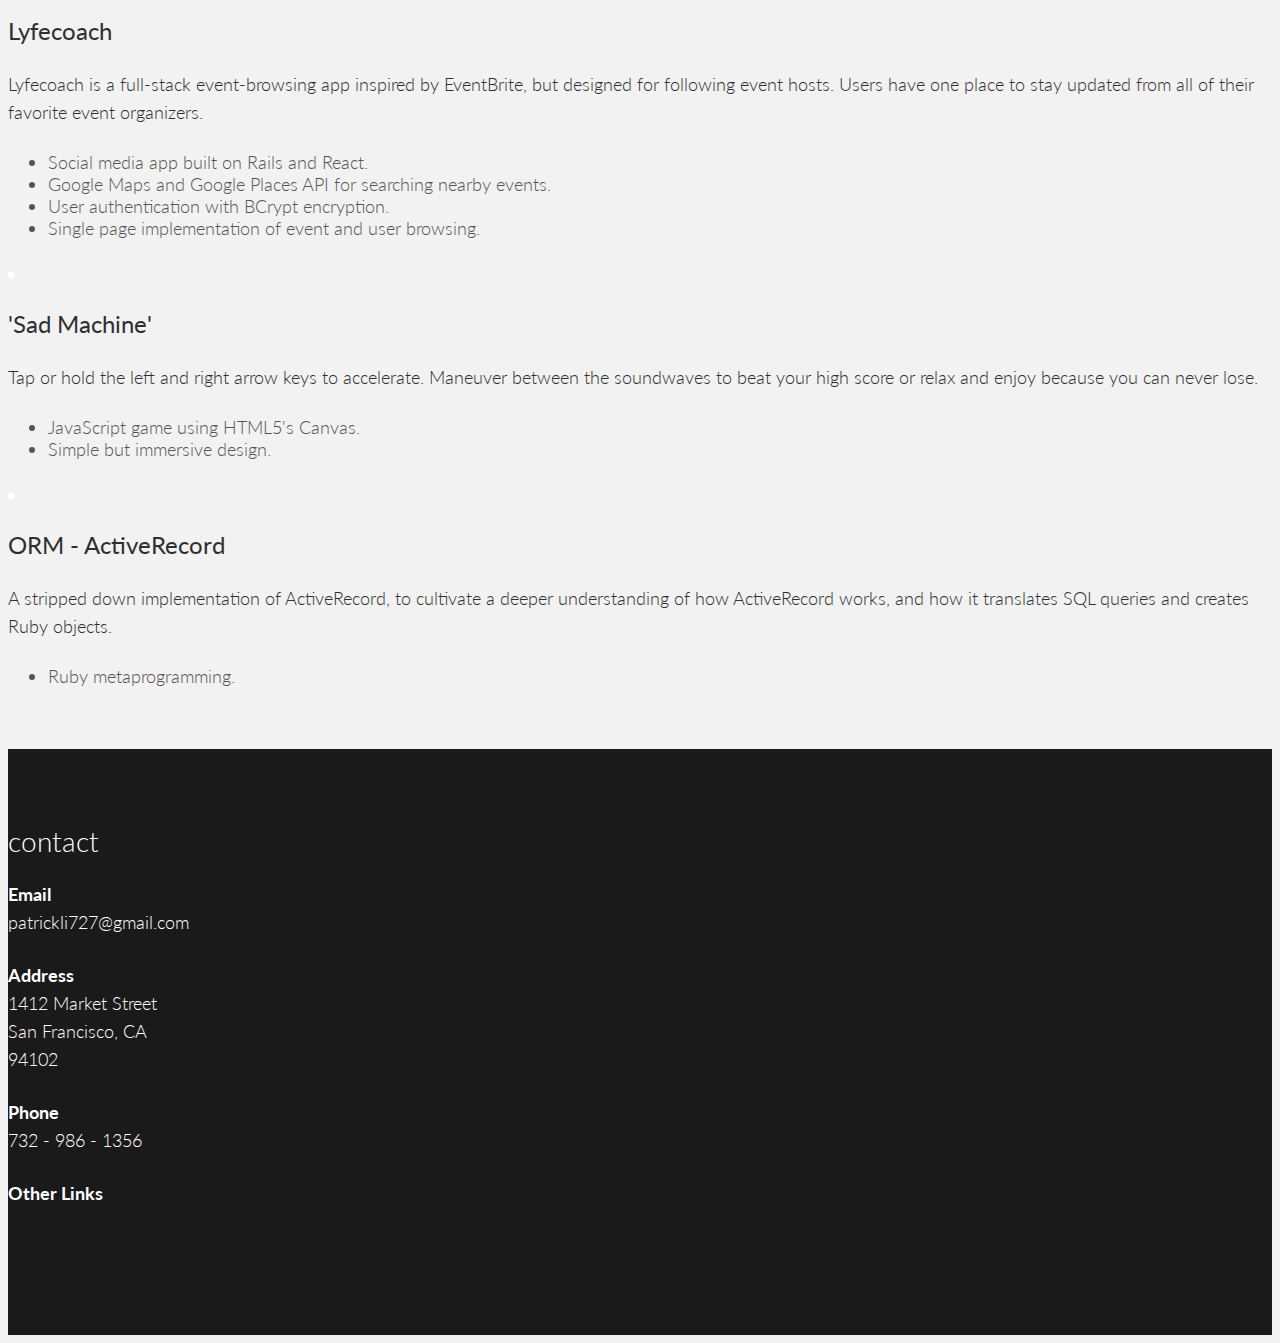
==== commit 0dd9a104: "Edited description." ====
--- a/index.html
+++ b/index.html
@@ -76,7 +76,7 @@
 				</div>
 				<div class="col-lg-6">
 					<p>I am a web developer based in San Francisco. I am a person who loves
-            creating. I love simplicity and I love the ambitious mentality that the
+            creating, and I love the ambitious mentality that the
             modern is moving towards.
           </p>
           <p>
@@ -85,28 +85,30 @@
             challenge and reward that my passion needs. Learn more about me.
           </p>
 				</div>
-				<div class="col-lg-3">
+			</div>
+      <div class="row">
+        <div class="col-lg-offset-3 col-lg-3">
 					<p><a href="assets/resume.pdf"><i class="icon-file"></i></a>Resume PDF</p>
 				</div>
-
-			</div><!--/.row -->
+      </div>
+      <!--/.row -->
 		</div><!--/.container -->
 
-    <div class="container">
-			<div class="row">
-				<div class="col-lg-2 col-lg-offset-2 centered">
+    <!-- <div class="container">
+			<div class="row">
+				<div class="col-lg-1 col-lg-offset-3 centered">
 					<p>Ruby</p>
           <img class="language" src="assets/img/icons/ruby.png">
 				</div>
-				<div class="col-lg-2 centered">
+				<div class="col-lg-1 centered">
 					<p>Rails</p>
           <img class="language" src="assets/img/icons/rails.png">
 				</div>
-				<div class="col-lg-2 centered">
+				<div class="col-lg-1 centered">
 					<p>JavaScript</p>
           <img class="language" src="assets/img/icons/javascript.png">
 				</div>
-        <div class="col-lg-2 centered">
+        <div class="col-lg-1 centered">
           <p>React</p>
           <img class="language" src="assets/img/icons/react.png">
         </div>
@@ -114,25 +116,25 @@
         <br>
         <br>
 	    <div class="row">
-				<div class="col-lg-2 col-lg-offset-2 centered">
+				<div class="col-lg-1 col-lg-offset-3 centered">
 					<p>HTML5</p>
           <img class="language" src="assets/img/icons/HTML5.png">
 				</div>
-				<div class="col-lg-2 centered">
+				<div class="col-lg-1 centered">
 					<p>CSS3</p>
           <img class="language" src="assets/img/icons/css.png">
 				</div>
-				<div class="col-lg-2 centered">
+				<div class="col-lg-1 centered">
 					<p>PostgreSQL</p>
           <img class="language" src="assets/img/icons/postgresql.png">
 				</div>
-        <div class="col-lg-2 centered">
+        <div class="col-lg-1 centered">
           <p>JQuery</p>
           <img class="language" src="assets/img/icons/jquery.png">
         </div>
       </div>
 			<br>
-		</div><!--/.container -->
+		</div><!--/.container --> -->
 	</div><!--/ #intro -->
 
 	<section id="work" name="work"></section>
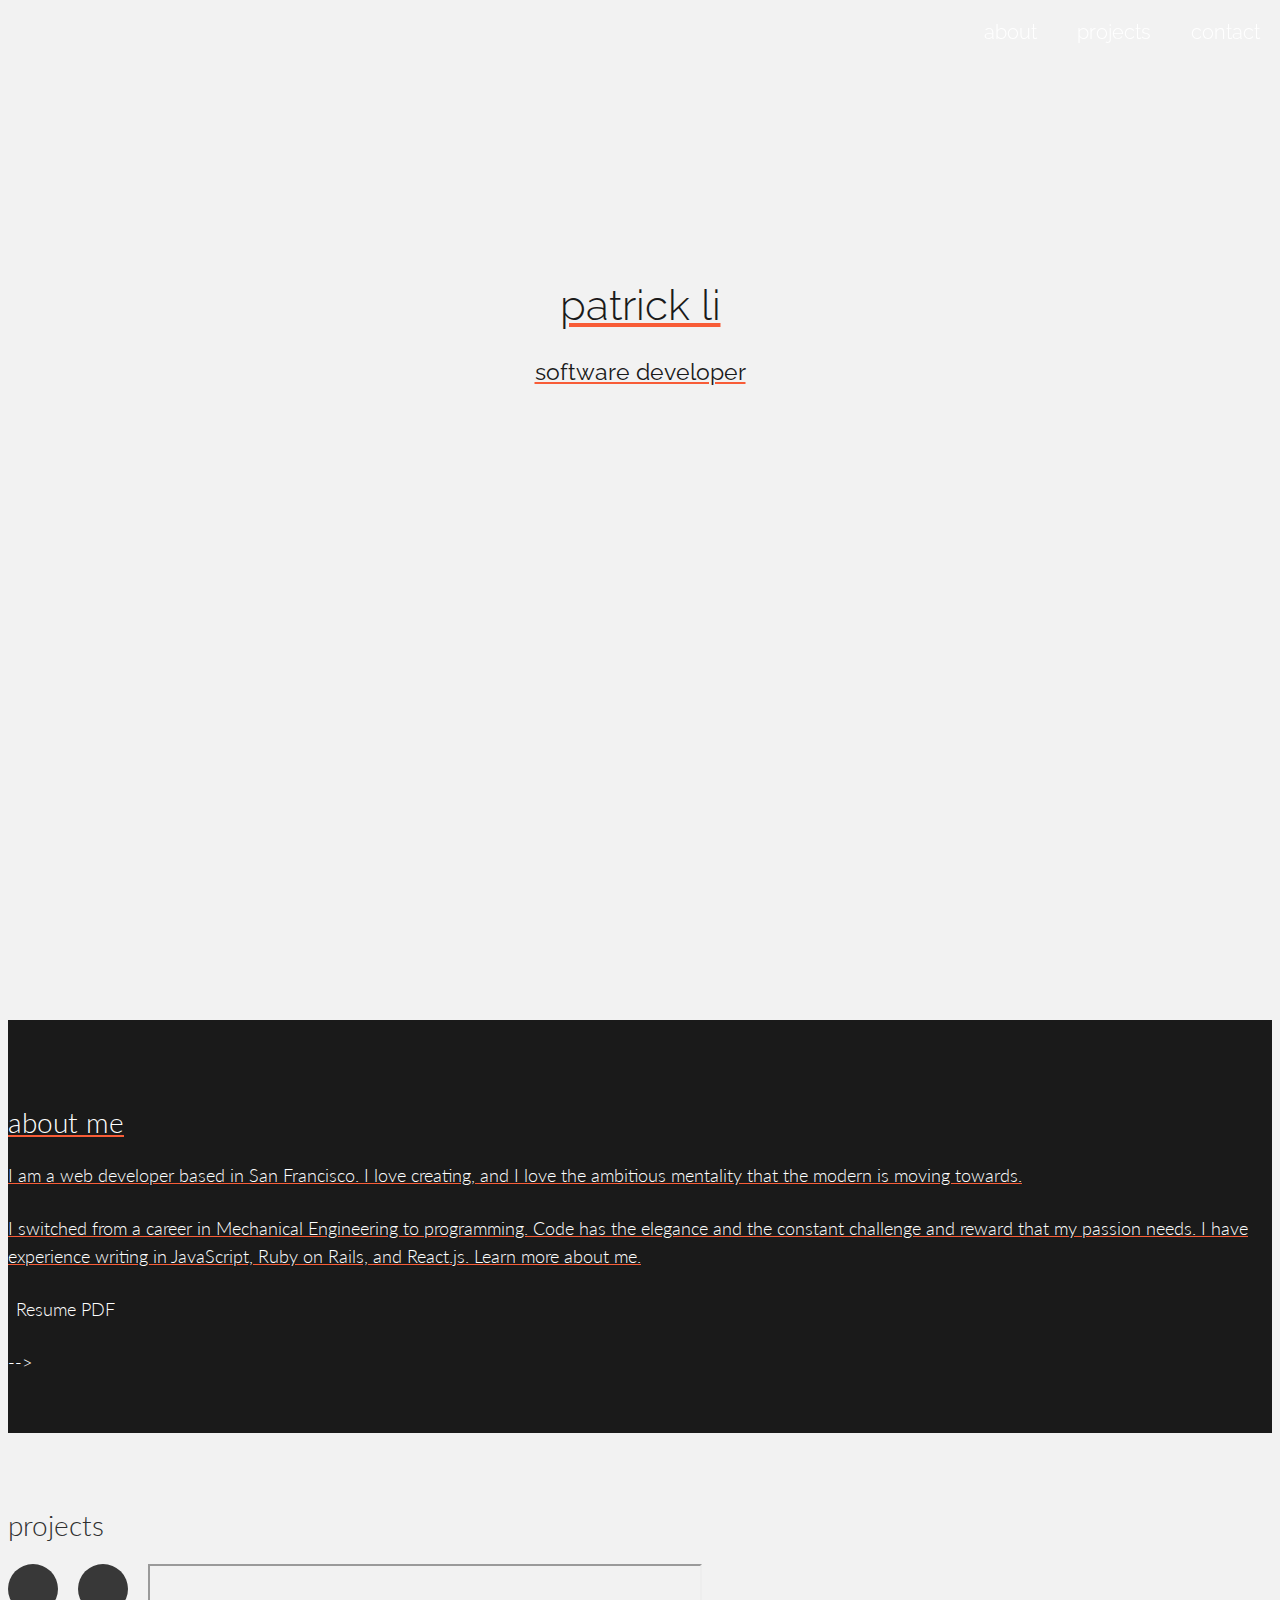
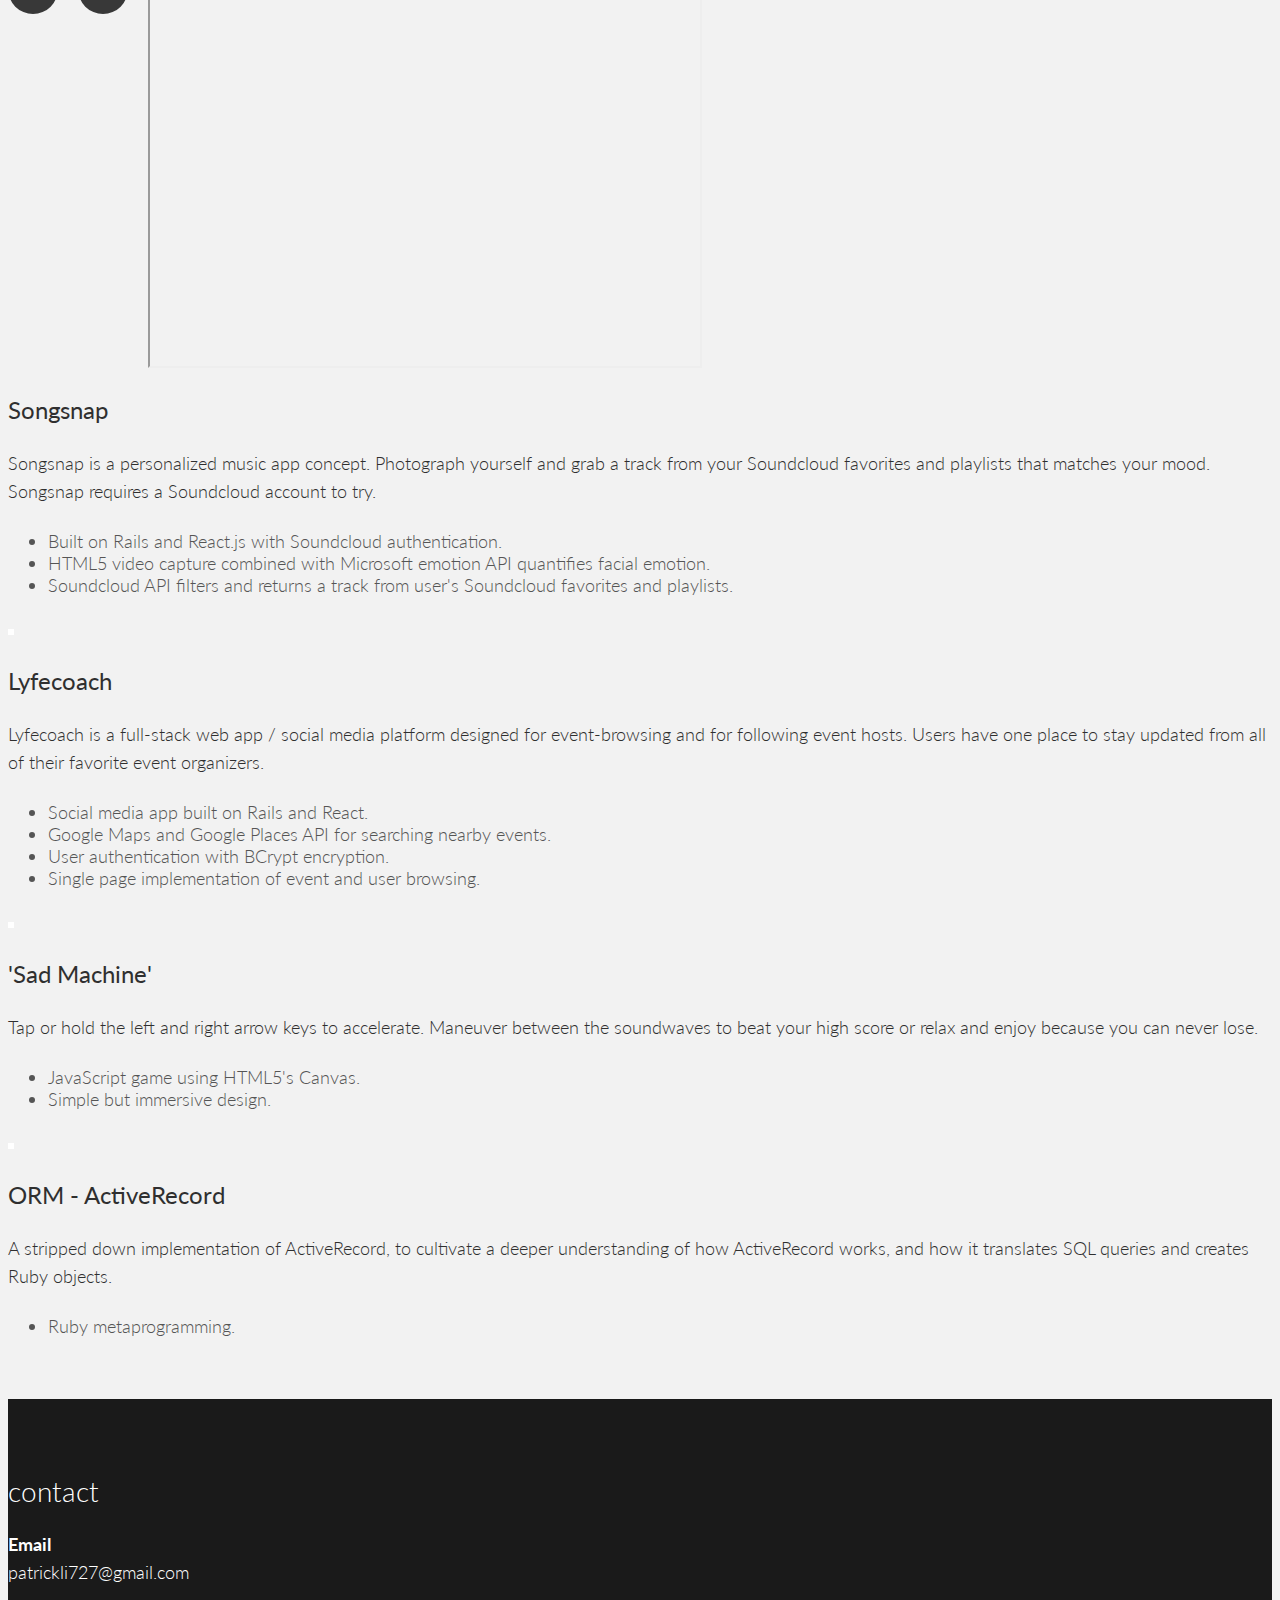
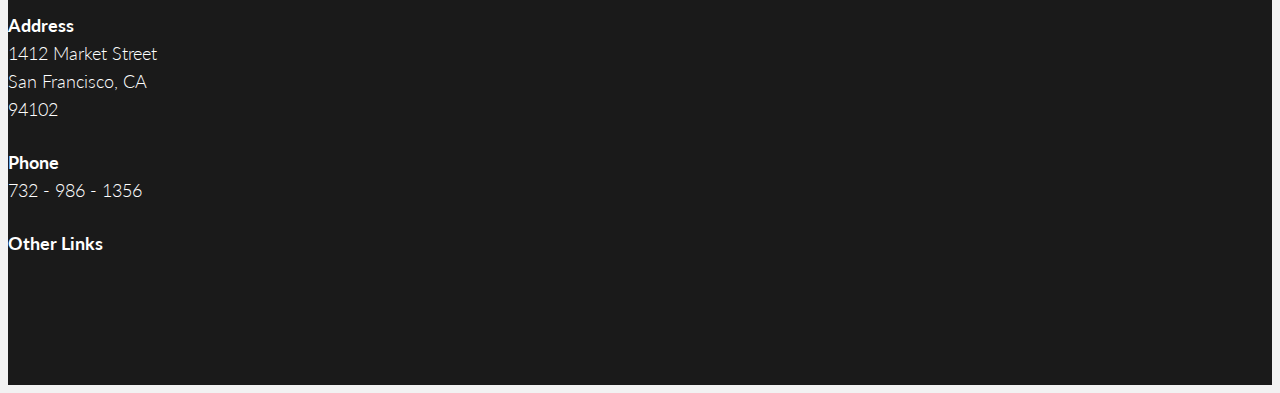
==== commit 058b2c80: "Edited so links open in new tab." ====
--- a/index.html
+++ b/index.html
@@ -55,6 +55,7 @@
 	</div><!--/ #section-topbar -->
 
 	<div id="headerwrap">
+    <div id="background-photo"></div>
 		<div class="container">
 			<div class="row">
 				<div class="col-lg-offset-9 col-lg-3 col-md-offset-7 col-md-5 col-sm-offset-8 col-sm-4 col-xs-5">
@@ -75,14 +76,15 @@
 					<p class="sub-titles">about me</p>
 				</div>
 				<div class="col-lg-6">
-					<p>I am a web developer based in San Francisco. I am a person who loves
+					<p>I am a web developer based in San Francisco. I love
             creating, and I love the ambitious mentality that the
             modern is moving towards.
           </p>
           <p>
-            I switched from a career in Mechanical Engineering to learning
-            how to code. Programming has the elegance and the constant
-            challenge and reward that my passion needs. Learn more about me.
+            I switched from a career in Mechanical Engineering to programming.
+             Code has the elegance and the constant
+            challenge and reward that my passion needs. I have experience writing
+            in JavaScript, Ruby on Rails, and React.js. Learn more about me.
           </p>
 				</div>
 			</div>
@@ -144,7 +146,25 @@
 				<div class="col-lg-2 col-lg-offset-1">
 					<p class="sub-titles">projects</p>
 				</div>
-				<div class="col-lg-6 image">
+
+        <div class="col-lg-6 image">
+          <iframe width="550" height="400" src="https://www.youtube.com/embed/QkBsWTcYthU"></iframe>
+            <div class="image-text" onclick="navigate('https://song-snap.herokuapp.com/')"><i class="icon-play-sign" title="Visit Songsnap"></i></div>
+            <div class="image-text" onclick="navigate('https://github.com/PatrickLi727/Music-App')"><i class="icon-github" title="Github"></i></div>
+        </div>
+        <div class="col-lg-3">
+          <p class="title">Songsnap</p>
+        <p>Songsnap is a personalized music app concept. Photograph yourself and grab a track from your Soundcloud favorites and playlists that matches your mood. Songsnap requires a Soundcloud account to try.
+        </p>
+
+        <ul>
+          <li>Built on Rails and React.js with Soundcloud authentication.</li>
+          <li>HTML5 video capture combined with Microsoft emotion API quantifies facial emotion.</li>
+          <li>Soundcloud API filters and returns a track from user's Soundcloud favorites and playlists.</li>
+        </ul>
+        </div>
+
+				<div class="col-lg-6 col-lg-offset-3 image">
 					<p><img class="img-responsive" src="assets/img/lyfecoach.png" alt=""></p>
           <div class="image-description">
             <div class="image-text" onclick="navigate('http://www.lyfecoach.io')"><i class="icon-play-sign" title="Visit Lyfecoach"></i></div>
@@ -154,7 +174,7 @@
 				</div>
 				<div class="col-lg-3">
 					<p class="title">Lyfecoach</p>
-				<p>Lyfecoach is a full-stack event-browsing app inspired by EventBrite, but designed for following event hosts. Users have one place to stay updated from all of their favorite event organizers.
+				<p>Lyfecoach is a full-stack web app / social media platform designed for event-browsing and for following event hosts. Users have one place to stay updated from all of their favorite event organizers.
 				</p>
         <ul>
           <li>Social media app built on Rails and React.</li>
@@ -244,7 +264,7 @@
     <script src="assets/js/bootstrap.js"></script>
     <script>
       function navigate(location) {
-        window.location.href = location;
+        var win = window.open(location);
       }
 
       $(document).ready(function(){
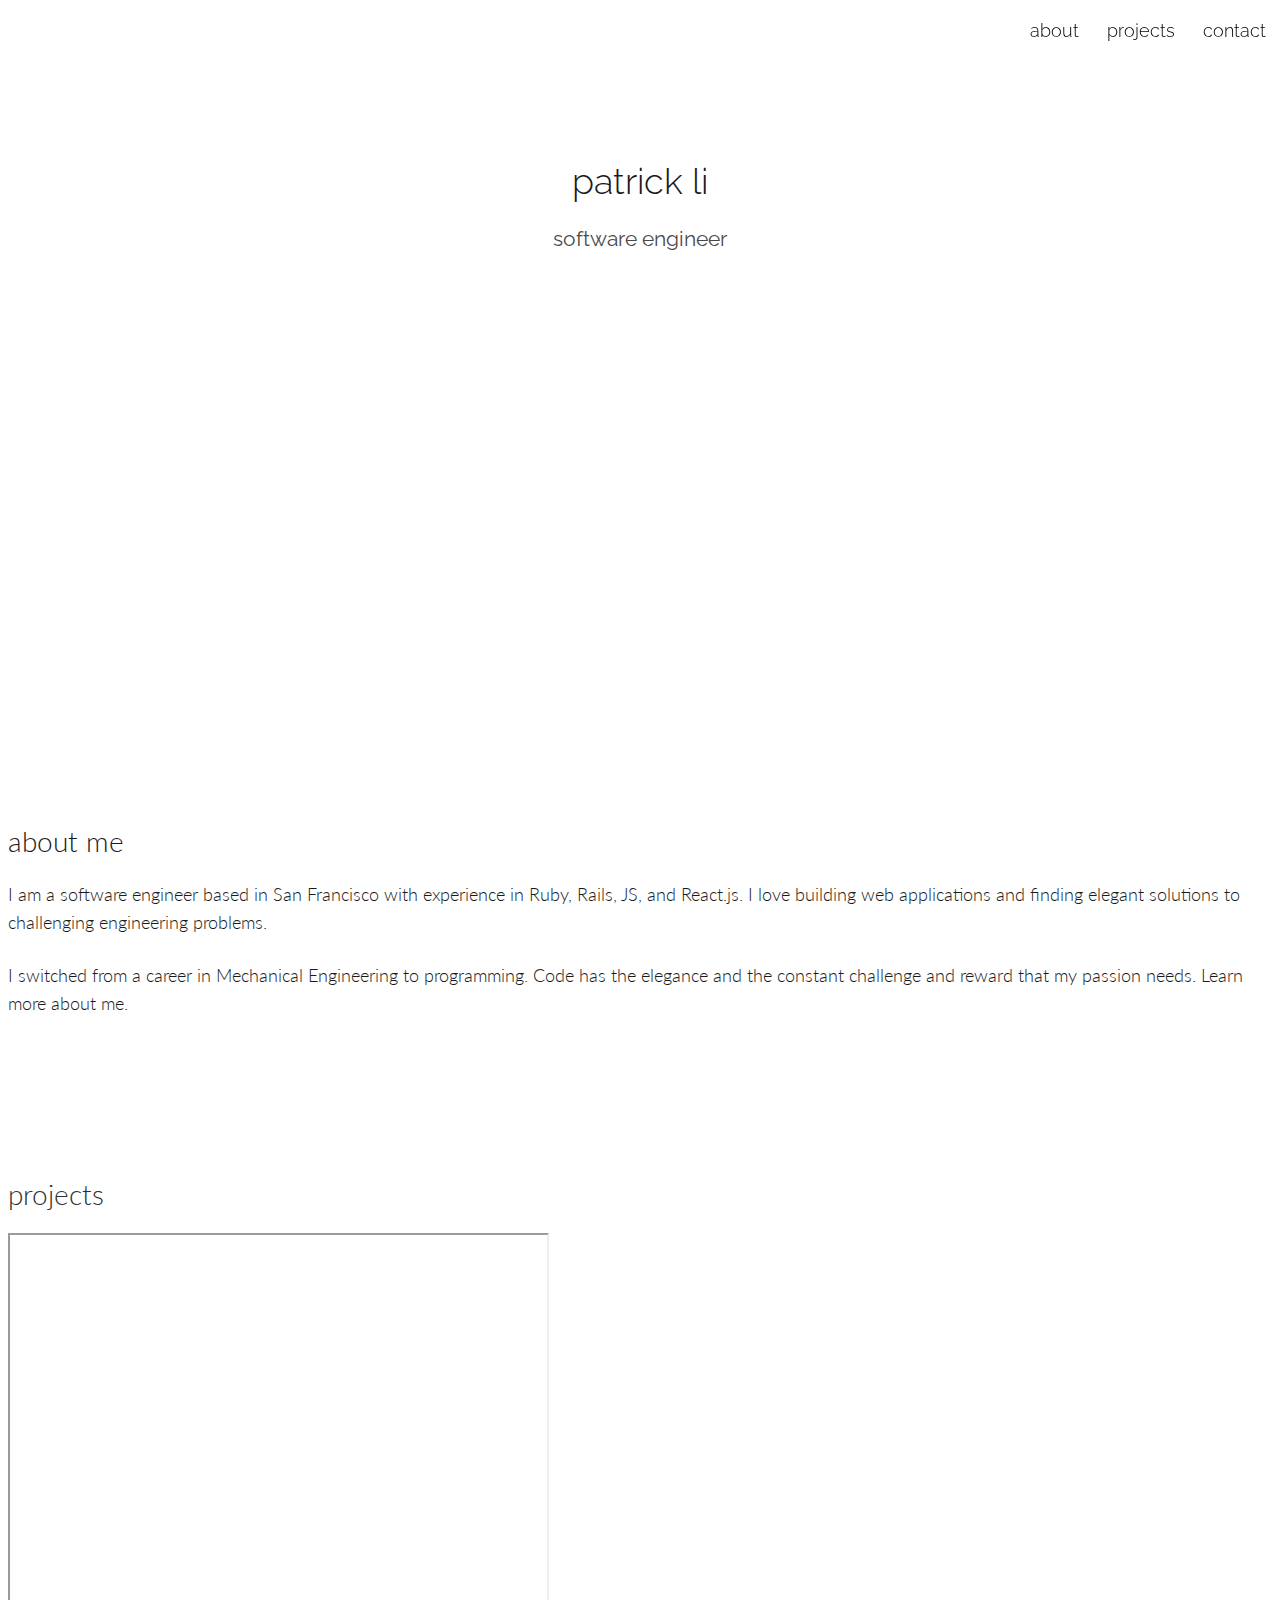
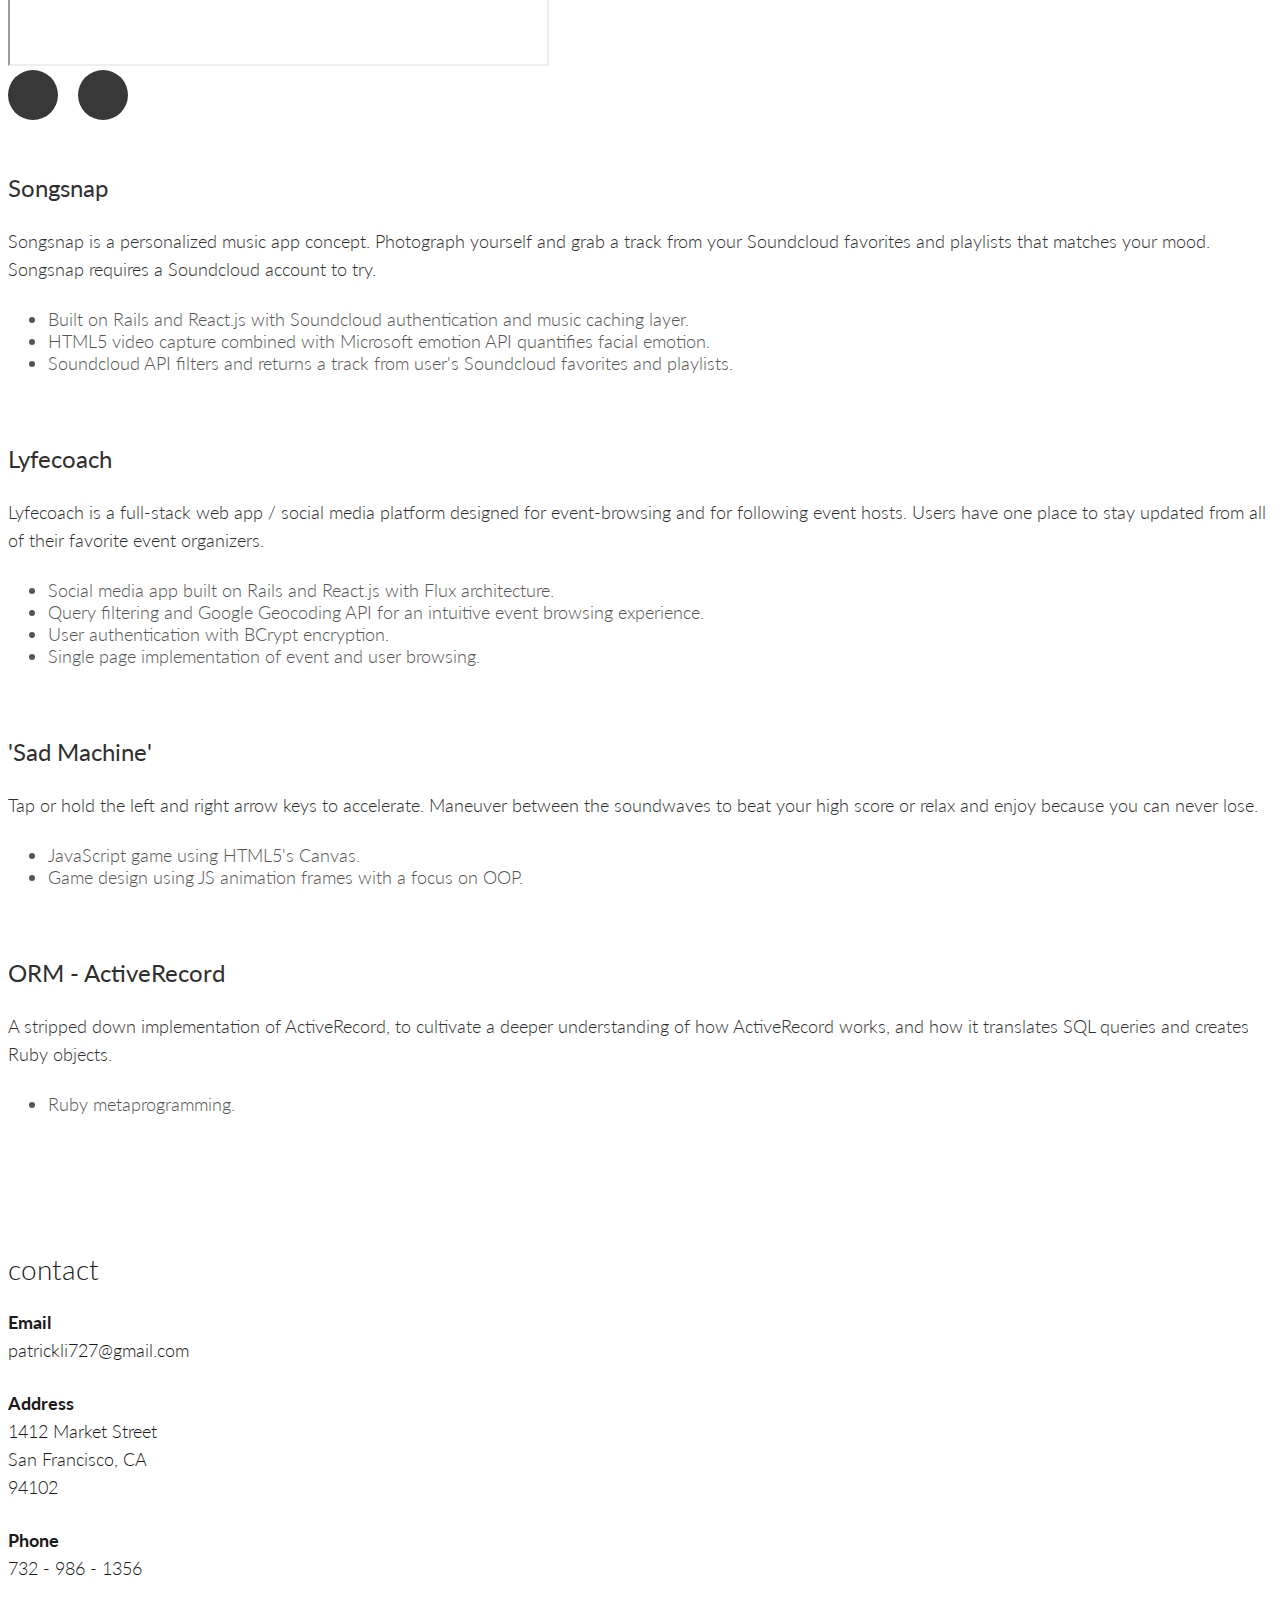
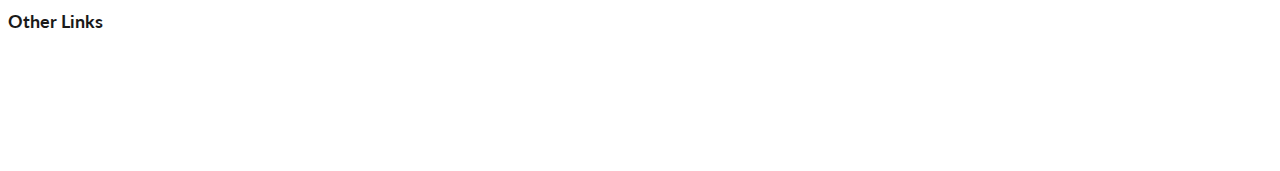
==== commit b94f7b31: "edited project info." ====
--- a/index.html
+++ b/index.html
@@ -40,11 +40,16 @@
 				<div class="row">
 					<div class="dropdown">
 						<ul id="nav" class="nav">
+              <li class="menu-item"><a href="assets/resume.pdf" title="Resume"><i class="icon-file"></i></a></li>
 							<li class="menu-item"><a class="smoothScroll" href="#about" title="About">about</a></li>
-							<li class="menu-item"><a class="smoothScroll" href="#work" title="Projects">projects</a></li>
-							<li class="menu-item"><a class="smoothScroll" href="#contact" title="Contact">contact</li>
+              <li class="menu-item"><a class="smoothScroll" href="#work" title="Projects">projects</a></li>
+              <li class="menu-item"><a class="smoothScroll" href="#contact">contact</a></li>
 						</ul><!--/ uL#nav -->
 					</div><!-- /.dropdown -->
+
+          <div class="col-lg-offset-3 col-lg-3">
+
+          </div>
 
 					<div class="clear"></div>
 				</div><!--/.row -->
@@ -60,12 +65,14 @@
 			<div class="row">
 				<div class="col-lg-offset-9 col-lg-3 col-md-offset-7 col-md-5 col-sm-offset-8 col-sm-4 col-xs-5">
 					<h1>patrick li</h1>
-					<h3>software developer</h3>
+					<h3>software engineer</h3>
 				</div><!--/.col-lg-12 -->
 			</div><!--/.row -->
 		</div><!--/.container -->
 	</div><!--/.#headerwrap -->
 
+  <div></div>
+
 
 	<section id="about" name="about"></section>
 	<div id="intro">
@@ -76,67 +83,18 @@
 					<p class="sub-titles">about me</p>
 				</div>
 				<div class="col-lg-6">
-					<p>I am a web developer based in San Francisco. I love
-            creating, and I love the ambitious mentality that the
-            modern is moving towards.
+					<p>I am a software engineer based in San Francisco with experience in Ruby, Rails, JS, and React.js.
+            I love building web applications and finding elegant solutions to challenging engineering problems.
           </p>
           <p>
             I switched from a career in Mechanical Engineering to programming.
-             Code has the elegance and the constant
-            challenge and reward that my passion needs. I have experience writing
-            in JavaScript, Ruby on Rails, and React.js. Learn more about me.
+             Code has the elegance and the constant challenge and reward that my passion needs. Learn more about me.
           </p>
 				</div>
 			</div>
-      <div class="row">
-        <div class="col-lg-offset-3 col-lg-3">
-					<p><a href="assets/resume.pdf"><i class="icon-file"></i></a>Resume PDF</p>
-				</div>
-      </div>
       <!--/.row -->
 		</div><!--/.container -->
 
-    <!-- <div class="container">
-			<div class="row">
-				<div class="col-lg-1 col-lg-offset-3 centered">
-					<p>Ruby</p>
-          <img class="language" src="assets/img/icons/ruby.png">
-				</div>
-				<div class="col-lg-1 centered">
-					<p>Rails</p>
-          <img class="language" src="assets/img/icons/rails.png">
-				</div>
-				<div class="col-lg-1 centered">
-					<p>JavaScript</p>
-          <img class="language" src="assets/img/icons/javascript.png">
-				</div>
-        <div class="col-lg-1 centered">
-          <p>React</p>
-          <img class="language" src="assets/img/icons/react.png">
-        </div>
-      </div>
-        <br>
-        <br>
-	    <div class="row">
-				<div class="col-lg-1 col-lg-offset-3 centered">
-					<p>HTML5</p>
-          <img class="language" src="assets/img/icons/HTML5.png">
-				</div>
-				<div class="col-lg-1 centered">
-					<p>CSS3</p>
-          <img class="language" src="assets/img/icons/css.png">
-				</div>
-				<div class="col-lg-1 centered">
-					<p>PostgreSQL</p>
-          <img class="language" src="assets/img/icons/postgresql.png">
-				</div>
-        <div class="col-lg-1 centered">
-          <p>JQuery</p>
-          <img class="language" src="assets/img/icons/jquery.png">
-        </div>
-      </div>
-			<br>
-		</div><!--/.container --> -->
 	</div><!--/ #intro -->
 
 	<section id="work" name="work"></section>
@@ -148,17 +106,19 @@
 				</div>
 
         <div class="col-lg-6 image">
-          <iframe width="550" height="400" src="https://www.youtube.com/embed/QkBsWTcYthU"></iframe>
+          <iframe id="demo" width="550" height="400" src="https://www.youtube.com/embed/6lLfZSUTdU4"></iframe>
+          <div class="wrapped">
             <div class="image-text" onclick="navigate('https://song-snap.herokuapp.com/')"><i class="icon-play-sign" title="Visit Songsnap"></i></div>
-            <div class="image-text" onclick="navigate('https://github.com/PatrickLi727/Music-App')"><i class="icon-github" title="Github"></i></div>
+            <div class="image-text" onclick="navigate('https://github.com/PatrickGLi/Music-App')"><i class="icon-github" title="Github"></i></div>
+          </div>
         </div>
         <div class="col-lg-3">
-          <p class="title">Songsnap</p>
+          <p class="title" onclick="navigate('https://song-snap.herokuapp.com/')">Songsnap</p>
         <p>Songsnap is a personalized music app concept. Photograph yourself and grab a track from your Soundcloud favorites and playlists that matches your mood. Songsnap requires a Soundcloud account to try.
         </p>
 
         <ul>
-          <li>Built on Rails and React.js with Soundcloud authentication.</li>
+          <li>Built on Rails and React.js with Soundcloud authentication and music caching layer.</li>
           <li>HTML5 video capture combined with Microsoft emotion API quantifies facial emotion.</li>
           <li>Soundcloud API filters and returns a track from user's Soundcloud favorites and playlists.</li>
         </ul>
@@ -168,17 +128,16 @@
 					<p><img class="img-responsive" src="assets/img/lyfecoach.png" alt=""></p>
           <div class="image-description">
             <div class="image-text" onclick="navigate('http://www.lyfecoach.io')"><i class="icon-play-sign" title="Visit Lyfecoach"></i></div>
-            <div class="image-text" onclick="navigate('https://github.com/PatrickLi727/Lyfecoach')"><i class="icon-github" title="Github"></i></div>
-          </div>
-          <!-- <div class="image-text"><h3>Live</h3></div> -->
-				</div>
-				<div class="col-lg-3">
-					<p class="title">Lyfecoach</p>
+            <div class="image-text" onclick="navigate('https://github.com/PatrickGLi/Lyfecoach')"><i class="icon-github" title="Github"></i></div>
+          </div>
+				</div>
+				<div class="col-lg-3">
+					<p class="title" onclick="navigate('http://www.lyfecoach.io')">Lyfecoach</p>
 				<p>Lyfecoach is a full-stack web app / social media platform designed for event-browsing and for following event hosts. Users have one place to stay updated from all of their favorite event organizers.
 				</p>
         <ul>
-          <li>Social media app built on Rails and React.</li>
-          <li>Google Maps and Google Places API for searching nearby events.</li>
+          <li>Social media app built on Rails and React.js with Flux architecture.</li>
+          <li>Query filtering and Google Geocoding API for an intuitive event browsing experience.</li>
           <li>User authentication with BCrypt encryption.</li>
           <li>Single page implementation of event and user browsing.</li>
         </ul>
@@ -187,28 +146,28 @@
 				<div class="col-lg-6 col-lg-offset-3 image">
 					<p><img class="img-responsive" src="assets/img/sad_machine.gif" alt=""></p>
           <div class="image-description">
-            <div class="image-text" onclick="navigate('http://patrickli727.github.io/Sad-Machine/')"><i class="icon-play-sign" title="Play 'Sad Machine'"></i></div>
-            <div class="image-text" onclick="navigate('https://github.com/PatrickLi727/Sad-Machine')"><i class="icon-github" title="Github"></i></div>
-          </div>
-				</div>
-				<div class="col-lg-3">
-						<p class="title">'Sad Machine'</p>
+            <div class="image-text" onclick="navigate('http://patrickgli.github.io/Sad-Machine/')"><i class="icon-play-sign" title="Play 'Sad Machine'"></i></div>
+            <div class="image-text" onclick="navigate('https://github.com/PatrickGLi/Sad-Machine')"><i class="icon-github" title="Github"></i></div>
+          </div>
+				</div>
+				<div class="col-lg-3">
+						<p class="title" onclick="navigate('http://patrickli727.github.io/Sad-Machine/')">'Sad Machine'</p>
 					<p>Tap or hold the left and right arrow keys to accelerate. Maneuver between the soundwaves to beat your high score or relax and enjoy because you can never lose.
 					</p>
           <ul>
             <li>JavaScript game using HTML5's Canvas.</li>
-            <li>Simple but immersive design.</li>
+            <li>Game design using JS animation frames with a focus on OOP.</li>
           </ul>
 				</div>
 
 				<div class="col-lg-6 col-lg-offset-3 image">
 					<p><img class="img-responsive" src="assets/img/orm.png" alt=""></p>
           <div class="image-description">
-            <div class="image-text" onclick="navigate('https://github.com/PatrickLi727/ORM-ActiveRecord')"><i class="icon-github"></i></div>
-          </div>
-				</div>
-				<div class="col-lg-3">
-						<p class="title">ORM - ActiveRecord</p>
+            <div class="image-text" onclick="navigate('https://github.com/PatrickGLi/ORM-ActiveRecord')"><i class="icon-github"></i></div>
+          </div>
+				</div>
+				<div class="col-lg-3">
+						<p class="title" onclick="navigate('https://github.com/PatrickGLi/ORM-ActiveRecord')">ORM - ActiveRecord</p>
 					<p> A stripped down implementation of ActiveRecord, to cultivate a deeper understanding of how ActiveRecord works, and how it translates SQL queries and creates Ruby objects.</p>
             <ul>
               <li>Ruby metaprogramming.</li>
@@ -248,8 +207,8 @@
 					<p><t>Other Links</t></p>
 					<p>
 
-					  <a href="https://www.linkedin.com/in/patrick-li-89806465"><i class="icon-linkedin"></i></a>
-						<a href="https://github.com/PatrickLi727"><i class="icon-github"></i></a>
+					  <a href="https://www.linkedin.com/in/patrickgli"><i class="icon-linkedin"></i></a>
+						<a href="https://github.com/PatrickGLi"><i class="icon-github"></i></a>
             <a href="assets/resume.pdf"><i class="icon-file"></i></a>
 
 					</p>
@@ -278,10 +237,14 @@
       function resizeDiv() {
         vpw = $(window).width();
         vph = $(window).height();
-        $('#headerwrap').css({'height': 0.6 * vpw});
-        $('#headerwrap').css({'padding-top': 0.15 * vpw});
-        $('#headerwrap h1').css({'font-size': Math.sqrt(1.4 * vpw)});
-        $('#headerwrap h3').css({'font-size': Math.sqrt(.4 * vpw)});
+        // console.log(50 * Math.sqrt(vpw));
+        $('#background-photo').css({'height': 14 * Math.sqrt(vpw) + .15 * vpw });
+        $('#headerwrap').css({'height': 14 * Math.sqrt(vpw) + .1 * vpw });
+        // $('#background-photo').css({'padding-top': 0.15 * vpw});
+        $('#demo').css({'height': 12 * Math.sqrt(vpw)});
+        $('#demo').css({'width': 15 * Math.sqrt(vpw)});
+        // $('#headerwrap h1').css({'font-size': Math.sqrt(1.4 * vpw)});
+        // $('#headerwrap h3').css({'font-size': Math.sqrt(.4 * vpw)});
       }
     </script>
   </body>
--- a/assets/css/main.css
+++ b/assets/css/main.css
@@ -7,7 +7,7 @@
  */
 
 body {
-  background-color: #f2f2f2;
+  background-color: #FFFFFF;
     font-family: "Lato";
     font-weight: 300;
     font-size: 18px;
@@ -37,7 +37,7 @@
 
 /* Links */
 a {
-    color: #f85c37;
+    color: #7b7b7b;
     word-wrap: break-word;
 
     -webkit-transition: color 0.1s ease-in, background 0.1s ease-in;
@@ -88,11 +88,15 @@
 }
 
 #section-topbar a {
-  color: #fff;
+  color: black;
 }
 
 #topbar-inner {
-	background: #1A1A1A;
+  background-color: white;
+  -webkit-box-shadow: 0 4px 6px -3px #e3e4e4;
+	/*-moz-box-shadow: 0 10px 6px -6px #e3e4e4;*/
+	/*box-shadow: 0 10px 6px -6px #e3e4e4;*/
+  /*border-bottom: 3px solid grey;*/
 	line-height: 0;
 	text-align: center;
 }
@@ -123,14 +127,15 @@
 
 #section-topbar ul#nav a {
   display: block;
-  font: normal 20px/28px "Raleway", Helvetica, Arial, sans-serif;
+  font: normal 18px/26px "Raleway", Helvetica, Arial, sans-serif;
   font-weight: 300;
   text-decoration: none;
-  padding: 18px 20px 18px 20px;
+  padding: 18px 14px 18px 14px;
 }
 
 	#section-topbar ul#nav a:hover {
 	  background: #222;
+    color: white;
 	  text-decoration: none;
 	}
 
@@ -143,22 +148,31 @@
 
 /* Header Wrap */
 #headerwrap {
-	background: url(../img/header.jpg);
 	margin-top: 60px;
+  margin-bottom: 50px;
 	text-align:center;
-	background-attachment: relative;
-	background-position: 0% 30%;
+  /*height: 700px;*/
 	width: 100%;
-
-    -webkit-background-size: 100%;
-    -moz-background-size: 100%;
-    -o-background-size: 100%;
-    background-size: 100%;
-
-    -webkit-background-size: cover;
+}
+
+#background-photo {
+  background: url(../img/header.jpg);
+  opacity: 0.7;
+  background-attachment: relative;
+	/*background-position: 0% 30%;*/
+  -webkit-background-size: cover;
     -moz-background-size: cover;
     -o-background-size: cover;
     background-size: cover;
+
+  width: 100%;
+  position: absolute;
+  /*top : 500px;*/
+}
+
+#headerwrap .row {
+  position: relative;
+  top: 100px;
 }
 
 #headerwrap h1 {
@@ -166,6 +180,7 @@
 }
 
 #headerwrap h3 {
+  opacity: 0.8;
 	color: #1A1A1A;
   font-weight: 400;
 }
@@ -173,40 +188,40 @@
 /* Intro Wrap */
 
 #intro {
-	background: #1A1A1A;
+	/*background: #383838;*/
 	padding-top: 60px;
 	padding-bottom: 60px;
-	color: white;
+	color: #1A1A1A;
 }
 
 #intro h5, p {
-	color: white;
+	color: #1A1A1A;
 }
 
 #intro i {
-	color: white;
+	color: #1A1A1A;
 	font-size: 20px;
 	padding-right: 8px;
 	vertical-align: middle;
 }
 
 #skillswrap h5, p {
-	color: white;
+	color: #1A1A1A;
 }
 
 #footwrap {
-	background: #1A1A1A;
+	/*background: #050505;*/
 	padding-top: 50px;
 	padding-bottom: 50px;
 }
 
-#footwrap p {
+/*#footwrap p {
 	color: white;
 }
 
 #footwrap h5 {
 	color: white;
-}
+}*/
 
 
 #footwrap t {
@@ -269,8 +284,8 @@
 .language {
   position: relative;
   top: -10px;
-  height: 60px;
-  width: 60px;
+  height: 40px;
+  width: 40px;
 }
 
 .image img {
@@ -295,6 +310,11 @@
 
 .image:hover .image-description {
   opacity: 1;
+}
+
+.wrapped {
+  width: 45vw;
+  height: 80px;
 }
 
 .image-text {
@@ -328,3 +348,8 @@
   font-size: 24px;
   font-weight: 400;
 }
+
+.title:hover {
+  cursor: pointer;
+  text-decoration: underline;
+}
